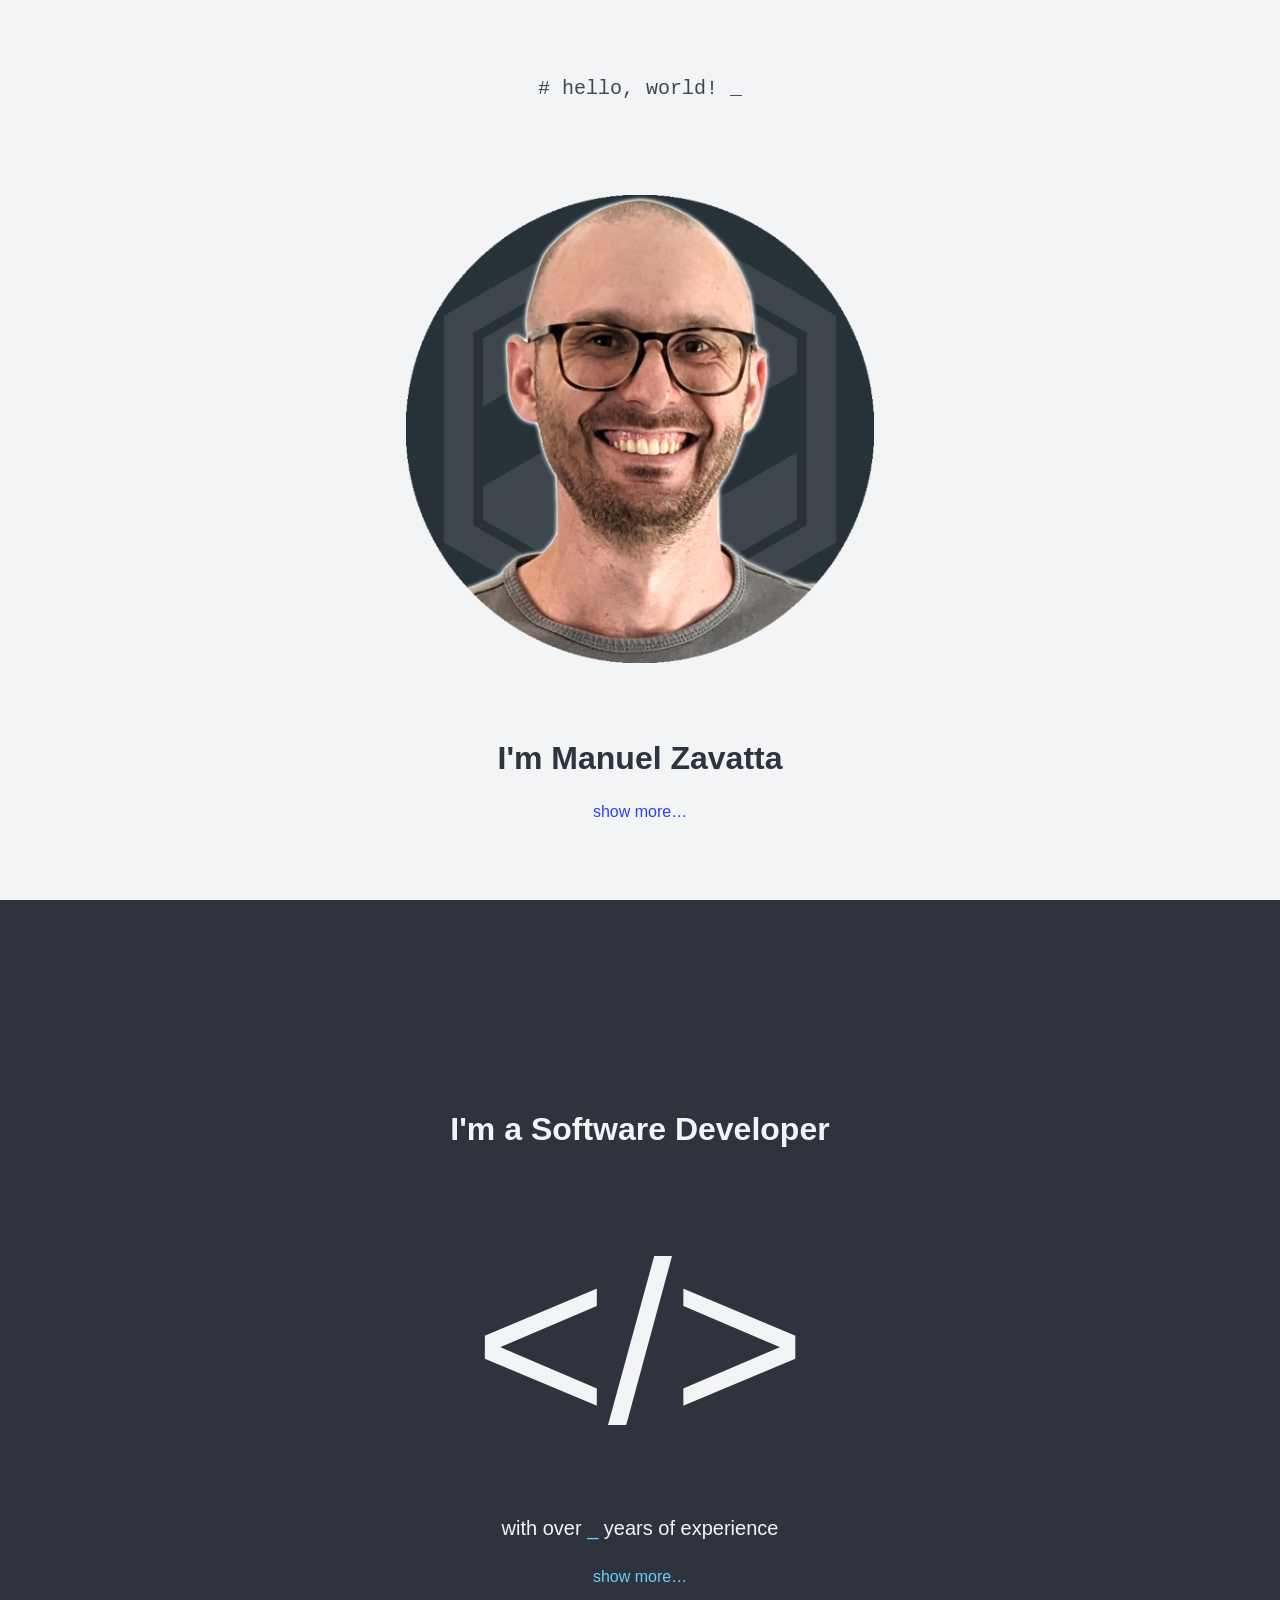
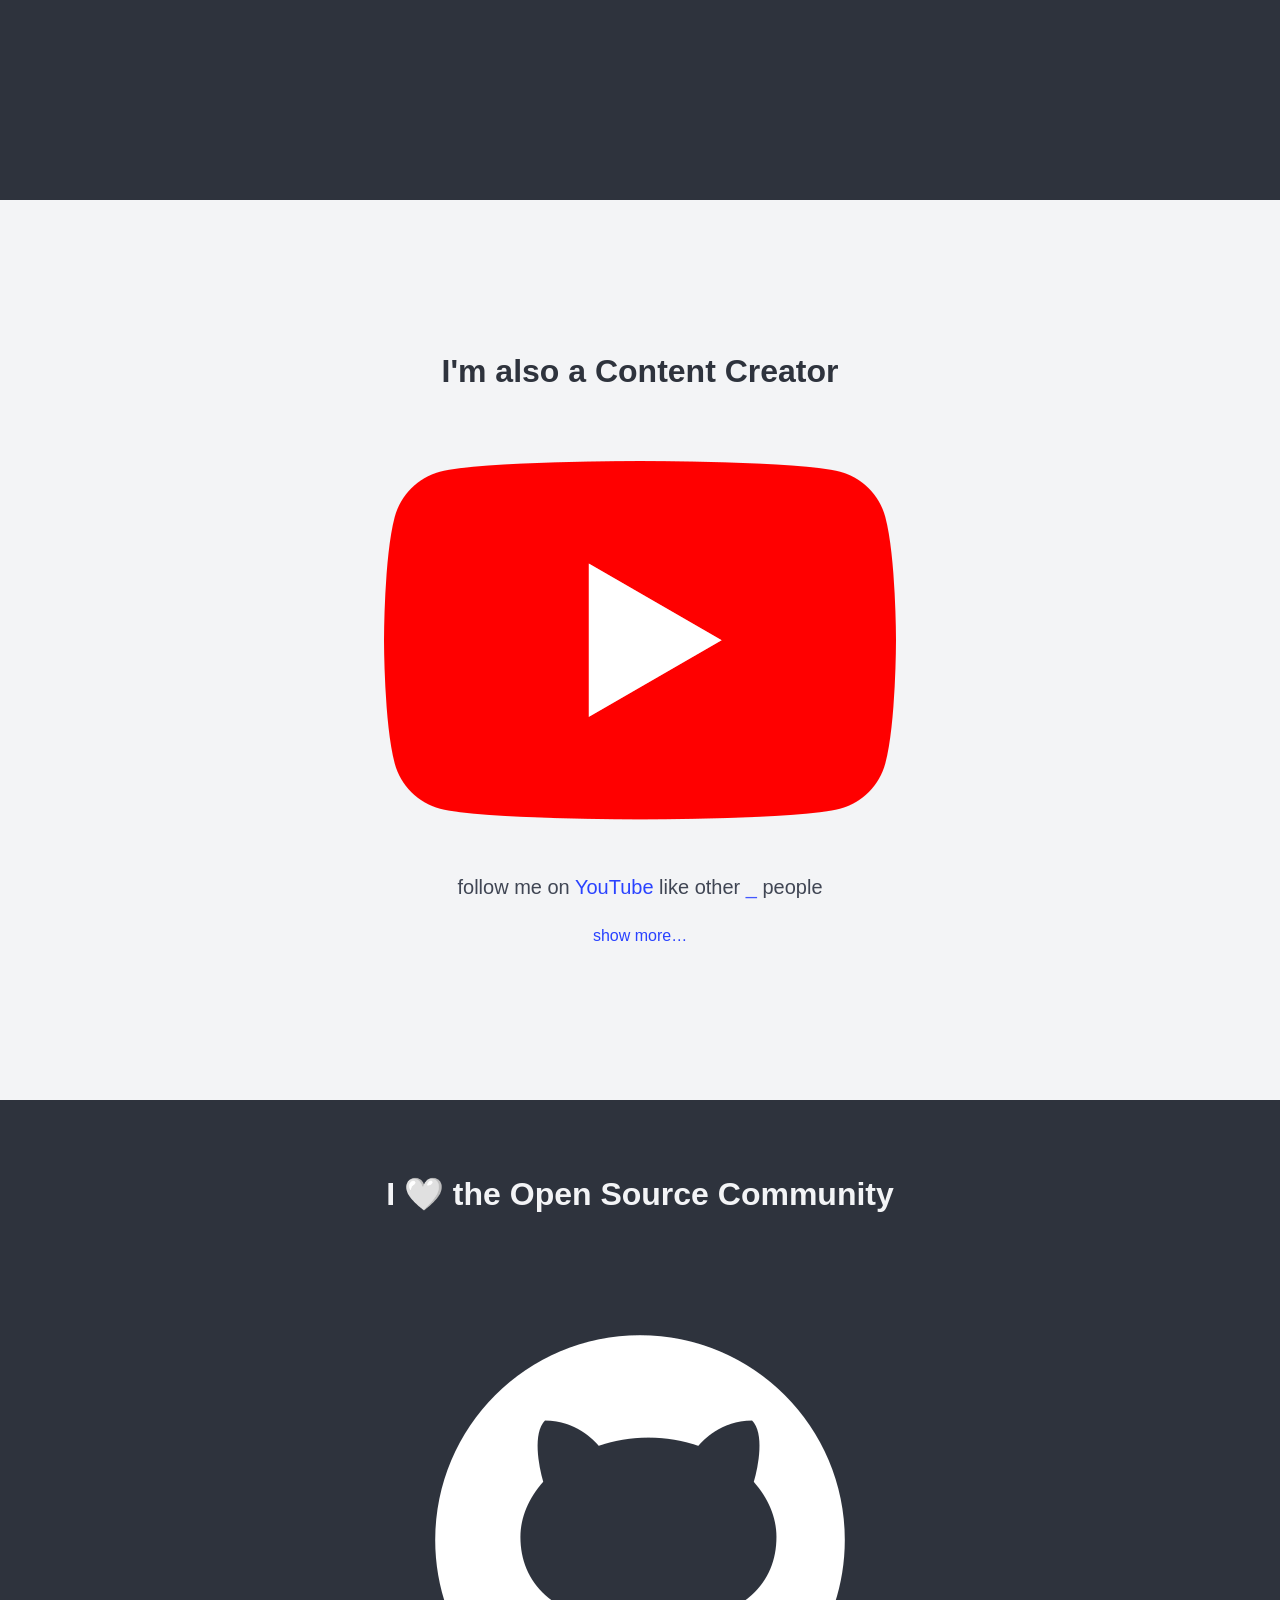
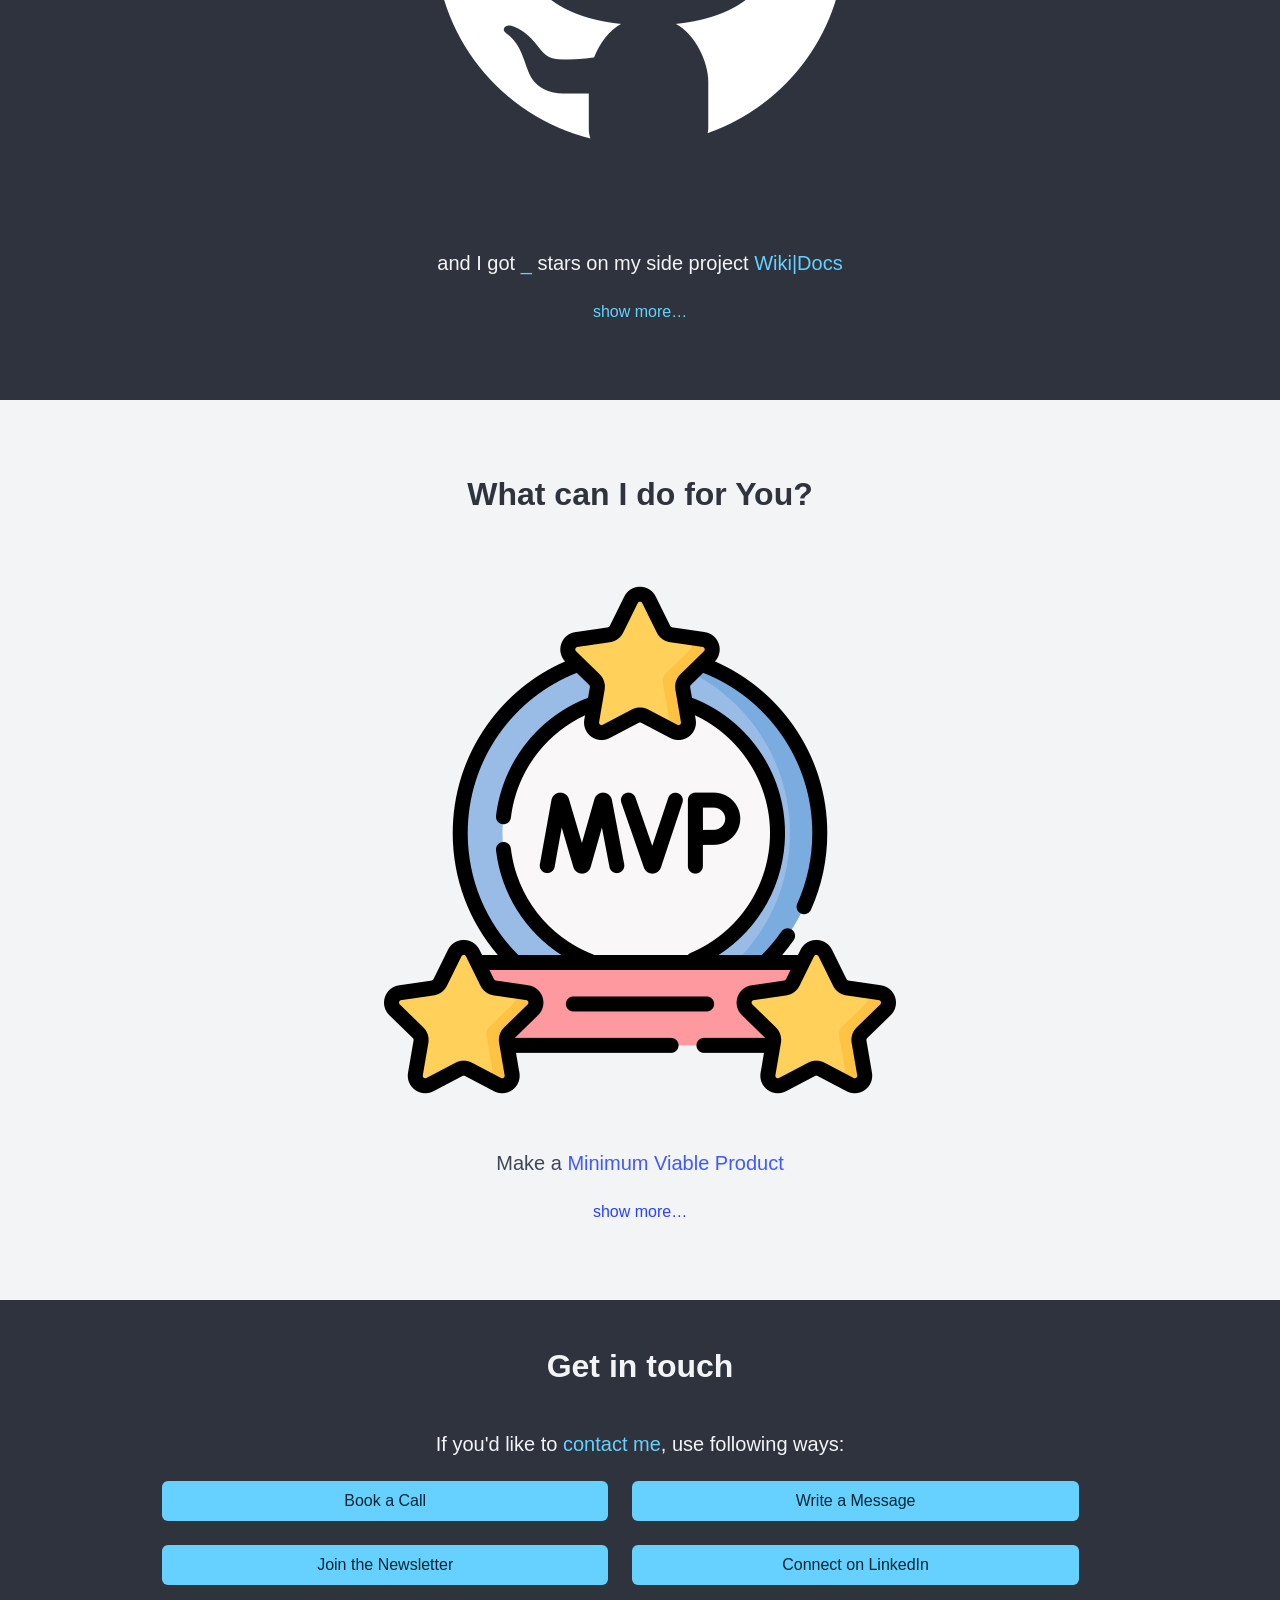
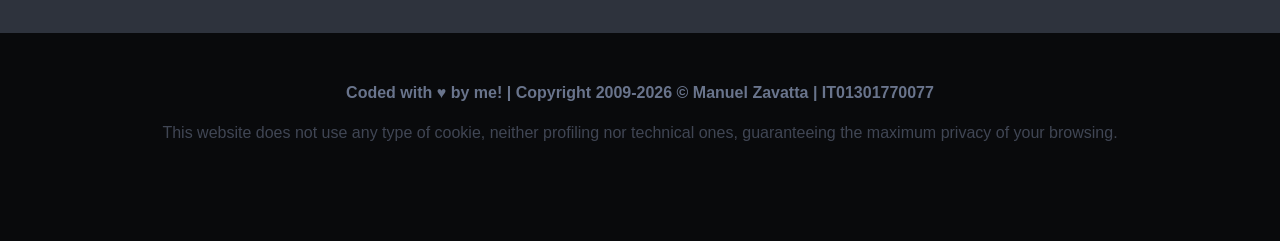
==== index.html @ b2e9d606 "add 2025 and fix some typos" ====
<!DOCTYPE html>
<!--
  Hi there! Welcome to my website :)
  It seems you are interested in the source code, did you know that the website is open-source?
  See: https://github.com/Zavy86/im.zavy.dev
  --
  Designed and Coded by: Manuel Zavatta
  Icon credits: Flaticon.com
  Animations: Animate.style
  CSS Framework: Bulma.io
-->
<html xmlns="http://www.w3.org/1999/html" lang="en">
<head>
  <title>Manuel Zavatta</title>
  <meta charset="utf-8"/>
  <meta name="viewport" content="width=device-width, initial-scale=1"/>
  <meta name="author" content="Manuel Zavatta"/>
  <meta name="keywords" content="profilo manuel zavatta, competenze manuel zavatta, esperienze manuel zavatta, progetti manuel zavatta, portfolio manuel zavatta, curriculum manuel zavatta, curriculum vitae manuel zavatta, manuel zavatta"/>
  <meta name="description" content="Manuel Zavatta"/>
  <meta property="og:type" content="website"/>
  <meta property="og:title" content="Manuel Zavatta - Official Website"/>
  <meta property="og:description" content="Hey, è un piacere vederti qui! Scopri chi sono, di cosa mi occupo e cosa posso fare per te..."/>
  <meta property="og:site_name" content="I'm Zavy, the developer"/>
  <meta property="og:url" content="https://im.zavy.dev/"/>
  <meta property="og:image" content="https://im.zavy.dev/images/favicon.png"/>
  <meta name="theme-color" content="#3298DC"/>
  <link rel="shortcut icon" href="images/favicon.ico">
  <link rel="icon" sizes="256x256" href="images/favicon.png">
  <link rel="stylesheet" type="text/css" href="helpers/animate-4.1.1/animate.min.css"/>
  <link rel="stylesheet" type="text/css" href="helpers/bulma-1.0.2/css/bulma.min.css" />
  <link rel="stylesheet" type="text/css" href="style.css"/>
</head>
<body>
<!-- welcome -->
<section class="hero is-fullheight has-background-light">
  <div class="hero-body">
    <div class="container has-text-centered">
      <p class="subtitle is-family-monospace"># hello, world! <span class="flashing">_</span></p>
      <figure class="image is-image-full-responsive is-inline-block animate__animated animate__delay-1s animate__flip">
        <img src="images/photo_manuel_zavatta.png" alt="photo manuel zavatta">
      </figure>
      <h1 class="title">I'm Manuel Zavatta</h1>
      <p><a class="show-more" data-target='welcome'>show more&hellip;</a></p>
    </div><!-- container -->
  </div><!-- hero-body -->
</section>
<!-- welcome, show more -->
<section id="welcome" class="hero has-background-white is-hidden">
  <div class="hero-body">
    <div class="container is-max-desktop">
      <p class="subtitle">Hey, è un piacere vederti qui!</p>
      <div class="content has-text-justified">
        <p>
          Sono un appassionato di informatica che ha trasformato anni di auto-formazione e consulenze
          in una carriera come sviluppatore di software.
        </p>
        <p>
          Qualche anno fa puntavo a diventare uno sviluppatore Full-Stack, ma mi sono presto reso conto che &egrave;
          impossibile essere un genio in tutto, tuttavia la curiosità di mettere gli occhi su ogni tecnologia mi rende
          capace di abbozzare un qualsiasi MVP anche da zero.
        </p>
        <p>
          Se dovessi scegliere un'area in cui ancora oggi mi entusiasmo, è sicuramente la creazione di backends che
          fanno il lavoro sporco dietro le quinte, amo progettare sistemi leggeri e potenti, distribuiti e sincronizzati,
          belli ed efficaci&hellip;
        </p>
        <p>
          Ho anche un canale YouTube in cui cerco di portare la mia esperienza agli altri parlando di sviluppo software,
          progettazione di sistemi, database, server, ottimizzazione e tecnologie in generale dal punto di vista di un
          developer.
        </p>
      </div><!-- content -->
    </div><!-- container -->
  </div><!-- hero-body -->
</section>
<!-- software developer -->
<section class="hero is-fullheight has-background-dark has-text-white-ter">
  <div class="hero-body">
    <div class="container has-text-centered">
      <h1 class="title has-text-white-ter">I'm a <strong>Software Developer</strong></h1>
      <p class="is-p-full-responsive">&lt;<span id="coding_years_big" class="animated_number"></span>/&gt;</p>
      <p class="subtitle has-text-white-ter">
        with over <span id="coding_years_small" class="has-text-info animated_number">_</span> years of experience
      </p>
      <p><a class="show-more has-text-info" data-target='software-developer'>show more&hellip;</a></p>
    </div><!-- container -->
  </div><!-- hero-body -->
</section>
<!-- software developer, show more -->
<section id="software-developer" class="hero has-background-white is-hidden">
  <div class="hero-body">
    <div class="container is-max-desktop">
      <div class="content has-text-justified">
        <p>
          Come ogni sviluppatore della mia generazione, ho mosso i miei primi passi su un Commodore, ovviamente di
          seconda se non terza mano. Erano quegli anni in cui dopo aver scritto una riga di Basic ci si sentiva degli
          dei scesi in terra in grado di piegare le macchine al proprio volere. Ovviamente la strada per diventare un
          programmatore è tutta in salita, la tecnologia ha avuto una crescita esponenziale, sono passato da Windows
          3.1, 95, 98, ho scoperto Linux, il fantastico XP e poi Mac, iOS, Android e chissà cos'altro ci riserverà il
          futuro. Ma il filo conduttore è stato sempre lo stesso, il voler sapere come funzionavano le cose e il
          volerle riprogrammare&hellip;
        </p>
        <p>
          Nell'aprile 2009 spinto dalla voglia di intraprendere una carriera nel campo dell'informatica ho iniziato a
          lavorare per conto mio come sviluppatore. Mi occupavo principalmente della realizzazione di siti internet,
          applicativi per l'automazione d'ufficio, consulenze informatiche, formazione e di assistenza tecnica hardware
          e software.
        </p>
        <p>
          Nel 2010 insieme ad altri due ragazzi abbiamo fondato Gruppo MIPS. Una società cooperativa di servizi di
          informatica e comunicazione. Mi occupavo della gestione della divisione informatica, nonché della parte
          amministrativa della cooperativa. Abbiamo gestito l'immagine di svariati professionisti, seguito campagne
          di comunicazione per piccole e medie imprese, realizzato siti web per scuole ed enti locali e abbiamo anche
          portato avanti alcuni progetti a livello regionale.
        </p>
        <p>
          Nel luglio del 2013 ho avuto l'opportunità di entrare a far parte del team informatico di un'azienda leader
          mondiale nella produzione di acciaio inossidabile. Grazie alla presenza internazionale dell'azienda e alle
          numerose filiali estere sparse in tutto il mondo, ho avuto modo di sviluppare molti progetti di digitalizzazione
          spinti anche dalle nuove normative e dagli investimenti in termini di efficientamento di un industria che ha
          alle sue spalle oltre cento anni di storia.
        </p>
        <p>
          Nel 2025 pur continuando a lavorare a tempo pieno nei sistemi informativi della multinazionale sopra citata ho
          deciso di riaprire la mia partita IVA personale. Questa volta la scelta è stata motivata principalmente dalla
          necessità di regolarizzare la mia posizione fiscale in relazione alle entrate derivanti dalla monetizzazione
          della mia attività online di Content Creator, permettendomi cos&igrave; di collaborare con i brands, tenere
          delle masterclass e fare qualche lavoro extra, compatibilmente con il tempo restante a mia disposizione&hellip;
        </p>
      </div><!-- content -->
    </div><!-- container -->
  </div><!-- hero-body -->
</section>
<!-- content creator -->
<section class="hero is-fullheight has-background-light">
  <div class="hero-body">
    <div class="container has-text-centered">
      <h1 class="title">I'm also a Content Creator</h1>
      <figure class="image is-image-full-responsive is-inline-block animate__animated animate__delay-1s animate__rubberBand">
        <img src="images/logo_youtube.png" alt="logo youtube">
      </figure>
      <p class="subtitle">
        follow me on <a href="https://www.youtube.com/@Zavy86?sub_confirmation=1">YouTube</a>
        like other <span id="youtube_subscribers" class="has-text-link animated_number">_</span> people
      </p>
      <p><a class="show-more" data-target='content-creator'>show more&hellip;</a></p>
    </div><!-- container -->
  </div><!-- hero-body -->
</section>
<!-- content creator, show more -->
<section id="content-creator" class="hero has-background-white is-hidden">
  <div class="hero-body">
    <div class="container is-max-desktop">
      <div class="content has-text-justified">
        <p>
          Nel marzo del 2022 ho deciso di aprire un
          <a target="_blank" href="https://www.youtube.com/channel/UCSuMyjQK6SatyhJfhXs2qVQ?sub_confirmation=1">canale YouTube</a>
          dedicato agli sviluppatori. In questo canale ho iniziato a condividere quella che è stata la mia storia,
          la mia passione e le mie esperienze in ambito tecnologico, con lo scopo di aiutare aspiranti sviluppatori
          a seguire un percorso efficace per intraprendere questa professione.
        </p>
      </div><!-- content -->
    </div><!-- container -->
  </div><!-- hero-body -->
</section>
<!-- open source -->
<section class="hero is-fullheight has-background-dark has-text-white-ter">
  <div class="hero-body">
    <div class="container has-text-centered">
      <h1 class="title has-text-white-ter">I 🤍 the Open Source Community</h1>
      <figure class="image is-image-full-responsive is-inline-block animate__animated animate__delay-1s animate__heartBeat">
        <img src="images/logo_github.png" alt="logo github">
      </figure>
      <p class="subtitle has-text-white-ter">
        and I got <span id="wikidocs_stars" class="has-text-info animated_number">_</span> stars
        on my side project <a href="https://github.com/Zavy86/WikiDocs" class="has-text-info" target="_blank">Wiki|Docs</a>
      </p>
      <p><a class="show-more has-text-info" data-target='open-source'>show more&hellip;</a></p>
    </div><!-- container -->
  </div><!-- hero-body -->
</section>
<!-- open source, show more -->
<section id="open-source" class="hero has-background-white is-hidden">
  <div class="hero-body">
    <div class="container is-max-desktop">
      <div class="content has-text-justified">
        <p>
          A gennaio 2019, spinto dalla necessità di una semplice Wiki che supportasse la sintassi Markdown, facile da
          installare e utilizzare, non trovando nulla che facesse al caso mio ho creato
          <a target="_blank" href="https://github.com/Zavy86/WikiDocs">Wiki|Docs</a>.
          L'ho resa fin da subito disponibile open source su GitHub e dopo qualche anno ha iniziato a crescere
          l'interesse e si sta sviluppando una community intorno a questo progetto. Grazie a questo interesse ho voluto
          rilanciare il progetto iniziando a riscriverne una nuova versione in maniera un po' più strutturata rispetto
          a come era partita e sto cercando di attirare nuovi collaboratori, se sei interessato fai un salto sul
          <a target="_blank" href="https://github.com/Zavy86/WikiDocs/blob/master/CONTRIBUTING.md">repository</a>!
        </p>
      </div><!-- content -->
    </div><!-- container -->
  </div><!-- hero-body -->
</section>
<!-- for you -->
<section class="hero is-fullheight has-background-light">
  <div class="hero-body">
    <div class="container has-text-centered">
      <h1 class="title">What can I do for You?</h1>
      <div class="carousel">
        <div class="carousel-item">
          <figure class="image is-image-full-responsive is-inline-block">
            <img src="images/icon_mvp.png" alt="mvp icon">
          </figure>
          <p class="subtitle">Make a <span class="has-text-link">Minimum Viable Product</span></p>
        </div>
        <div class="carousel-item">
          <figure class="image is-image-full-responsive is-inline-block">
            <img src="images/icon_consulting.png" alt="consultancy icon">
          </figure>
          <p class="subtitle">Project and Architectures <span class="has-text-link">consultancy</span></p>
        </div>
        <div class="carousel-item">
          <figure class="image is-image-full-responsive is-inline-block">
            <img src="images/icon_training.png" alt="training icon">
          </figure>
          <p class="subtitle">Courses, Trainings or <span class="has-text-link">Mentorship</span></p>
        </div>
        <div class="carousel-item">
          <figure class="image is-image-full-responsive is-inline-block">
            <img src="images/icon_sponsor.png" alt="sponsor icon">
          </figure>
          <p class="subtitle"><span class="has-text-link">Sponsor</span> your Brand or Product</p>
        </div>
      </div>
      <br/>
      <p><a class="show-more" data-target='for-you'>show more&hellip;</a></p>
    </div><!-- container -->
  </div><!-- hero-body -->
</section>
<!-- for you, show more -->
<section id="for-you" class="hero has-background-white is-hidden">
  <div class="hero-body">
    <div class="container is-max-desktop">
      <div class="content has-text-justified">
        <p class="subtitle">Make a Minimum Viable Product</p>
        <p>
          Un Minimum Viable Product è la versione più semplice e funzionale di un prodotto o servizio. Immagina un
          prototipo che ti consenta di testare un'idea sul mercato il più rapidamente possibile. Costruire un MVP
          significa concentrarsi sulle funzionalità essenziali che risolvono un problema specifico per i tuoi utenti,
          senza appesantire lo sviluppo con funzionalità non necessarie. Questo approccio ti consente di raccogliere
          feedback preziosi, convalidare la tua idea e iterare il prodotto in base alle esigenze del tuo pubblico.
        </p>
        <p class="subtitle">Project and Architectures consultancy</p>
        <p>
          Progettare architetture software robuste e scalabili, adattate alle tue specifiche esigenze aziendali, è
          essenziale. Lavorando a stretto contatto con te, analizzerò i tuoi requisiti, valuterò le tecnologie più
          adatte e definirò un'architettura software che massimizzi l'efficienza, la sicurezza e la manutenibilità del
          tuo prodotto. Grazie alla mia esperienza, ti guiderò nella scelta delle migliori soluzioni tecnologiche e ti
          aiuterò a prendere decisioni strategiche per il successo a lungo termine del tuo progetto.
        </p>
        <p class="subtitle">Courses, Trainings or Mentorship</p>
        <p>
          Credo fermamente nello sviluppo continuo delle competenze. Offro corsi di formazione personalizzati per
          aiutarti a raggiungere i tuoi obiettivi professionali. Attraverso lezioni teoriche e pratiche, ti guiderò
          nell'acquisizione di nuove competenze e ti fornirò gli strumenti necessari per affrontare le sfide del tuo
          settore. Investire su te stesso è la chiave del successo, grazie al mio mentoring lavoreremo insieme per
          definire i tuoi obiettivi e creare un percorso di apprendimento su misura per te.
        </p>
        <p class="subtitle">Sponsor your Brand or Product</p>
        <p>
          Cerchi un partner per far crescere la tua presenza social o vuoi usare i miei canali per promuovere il tuo
          prodotto o servizio? Lavoriamo insieme per creare contenuti autentici e coinvolgenti che risuonino con il tuo
          e il mio pubblico. Insieme troveremo le migliori soluzioni per raggiungere i tuoi obiettivi e far parlare di
          te. <em>Collaboro solo con brand che ritengo in linea con il mio target.</em>
        </p>
      </div><!-- content -->
    </div><!-- container -->
  </div><!-- hero-body -->
</section>
<!-- contacts -->
<section class="hero has-background-dark has-text-white-ter">
  <div class="hero-body">
    <div class="container has-text-centered">
      <h1 class="title has-text-white-ter">Get in touch</h1>
      <br/>
      <p class="subtitle has-text-white-ter">If you'd like to <span class="has-text-info">contact me</span>, use following ways:</p>
      <div class="columns">
        <div class="column is-two-fifths is-offset-1">
          <p><a class="button is-fullwidth is-info" target="_blank" href="https://calendar.google.com/calendar/appointments/schedules/AcZssZ3bJsVoGHNQW4TTHcfiG7JSolzrw1Y92cLUTbb-FmCycFtd_FBtm-0t1HPUPM3qT9Atbph6ENiA">Book a Call</a></p>
        </div><!-- column -->
        <div class="column is-two-fifths">
          <p><a class="button is-fullwidth is-info" target="_blank" href="mailto:write@zavy.dev">Write a Message</a></p>
        </div><!-- column -->
      </div><!-- columns -->
      <div class="columns">
        <div class="column is-two-fifths is-offset-1">
          <p><a class="button is-fullwidth is-info" target="_blank" href="https://zavy86.substack.com/">Join the Newsletter</a></p>
        </div><!-- column -->
        <div class="column is-two-fifths">
          <p><a class="button is-fullwidth is-info" target="_blank" href="https://www.linkedin.com/in/manuel-zavatta/">Connect on LinkedIn</a></p>
        </div><!-- column -->
      </div><!-- columns -->
    </div><!-- container -->
  </div><!-- hero-body -->
</section>
<!-- footer -->
<footer class="footer has-background-black">
  <div class="content has-text-centered">
    <p>
      <strong class="has-text-grey">
        Coded with &hearts; by me!
        <span class="is-hidden-touch">|</span>
        <span class="is-hidden-desktop"><br></span>
        Copyright 2009-<span id="current_year"></span> &copy; Manuel Zavatta
        <span class="is-hidden-touch">|</span>
        <span class="is-hidden-desktop"><br></span>
        IT01301770077
      </strong>
    <p>
      This website does not use any type of cookie, neither profiling nor technical ones, guaranteeing the maximum
      privacy of your browsing.
    </p>
  </div>
</footer>
<!-- scripts -->
<script>
  document.addEventListener('DOMContentLoaded', () => {
    // set values
    document.getElementById('current_year').innerText = ( new Date().getFullYear() ).toString();
    document.getElementById('coding_years_big').dataset.target = ( new Date().getFullYear() - 2009 ).toString();
    document.getElementById('coding_years_small').dataset.target = ( new Date().getFullYear() - 2009 ).toString();
    document.getElementById('youtube_subscribers').dataset.target = ( 2699 ).toString();
    document.getElementById('wikidocs_stars').dataset.target = ( 349 ).toString();
    // retrieve stats
    fetch('https://automations.zavy.im/webhook/3d40e896-71ba-498e-88fd-81d945874132')
      .then(response => response.json())
      .then(data => {
        document.getElementById('youtube_subscribers').dataset.target = ( data.youtube_subscribers ).toString();
        document.getElementById('wikidocs_stars').dataset.target = ( data.wikidocs_stars ).toString();
      })
      .catch(error => { console.error('Error retrieving stats from n8n', error); });
    // carousel
    let currentIndex = 0;
    const items = document.querySelectorAll('.carousel-item');
    function showItem(index) {
      items.forEach((item, i) => {
        item.classList.toggle('active', i === index);
      });
    }
    function nextItem() {
      currentIndex = (currentIndex + 1) % items.length;
      showItem(currentIndex);
    }
    showItem(currentIndex);
    setInterval(nextItem, 2700);
    // animated numbers
    const observer = new IntersectionObserver(entries => {
      entries.forEach(entry => {
        if(entry.isIntersecting) {
          incrementNumber(entry.target);
          observer.unobserve(entry.target);
        }
      });
    },{ threshold: 0.27 });
    document.querySelectorAll('.animated_number').forEach(tag => observer.observe(tag));
    function incrementNumber(element) {
      const targetNumber = parseInt(element.getAttribute('data-target'), 10);
      let currentNumber = Math.max((targetNumber - 270),0);
      let incrementTime = 270;
      function updateNumber() {
        if (currentNumber < targetNumber) {
          currentNumber++;
          element.textContent = currentNumber.toLocaleString('it-IT');
          incrementTime = incrementTime / 2;
          if(incrementTime < 1){incrementTime = 1;}
          setTimeout(updateNumber, incrementTime);
        }
      }
      setTimeout(updateNumber,1000);
    }
  });
  // show more
  document.querySelectorAll('.show-more').forEach(link => {
    link.addEventListener('click', function() {
      const targetElement = document.getElementById(this.dataset.target);
      targetElement.classList.remove('is-hidden');
      targetElement.scrollIntoView({ behavior: 'smooth' });
      this.remove();
    });
  });
</script>
</body>
</html>
---- style.css ----
/**
 * Custom CSS
 */
body { background-color: #f5f5f5; }
.is-default { background-color: #ffffff; }
.is-p-full-responsive { font-size: 18vw; margin: auto; }
.is-image-full-responsive { max-width: 512px; margin: 48px auto 48px auto; }
.hidden-link { text-decoration: none !important; }
.carousel-item { display: none; }
.carousel-item.active { display: block; }
.flashing { animation: flashing 2s infinite; }
@keyframes flashing {
  0% { opacity: 1; }
  36% { opacity: 0; }
  100% { opacity: 1; }
}
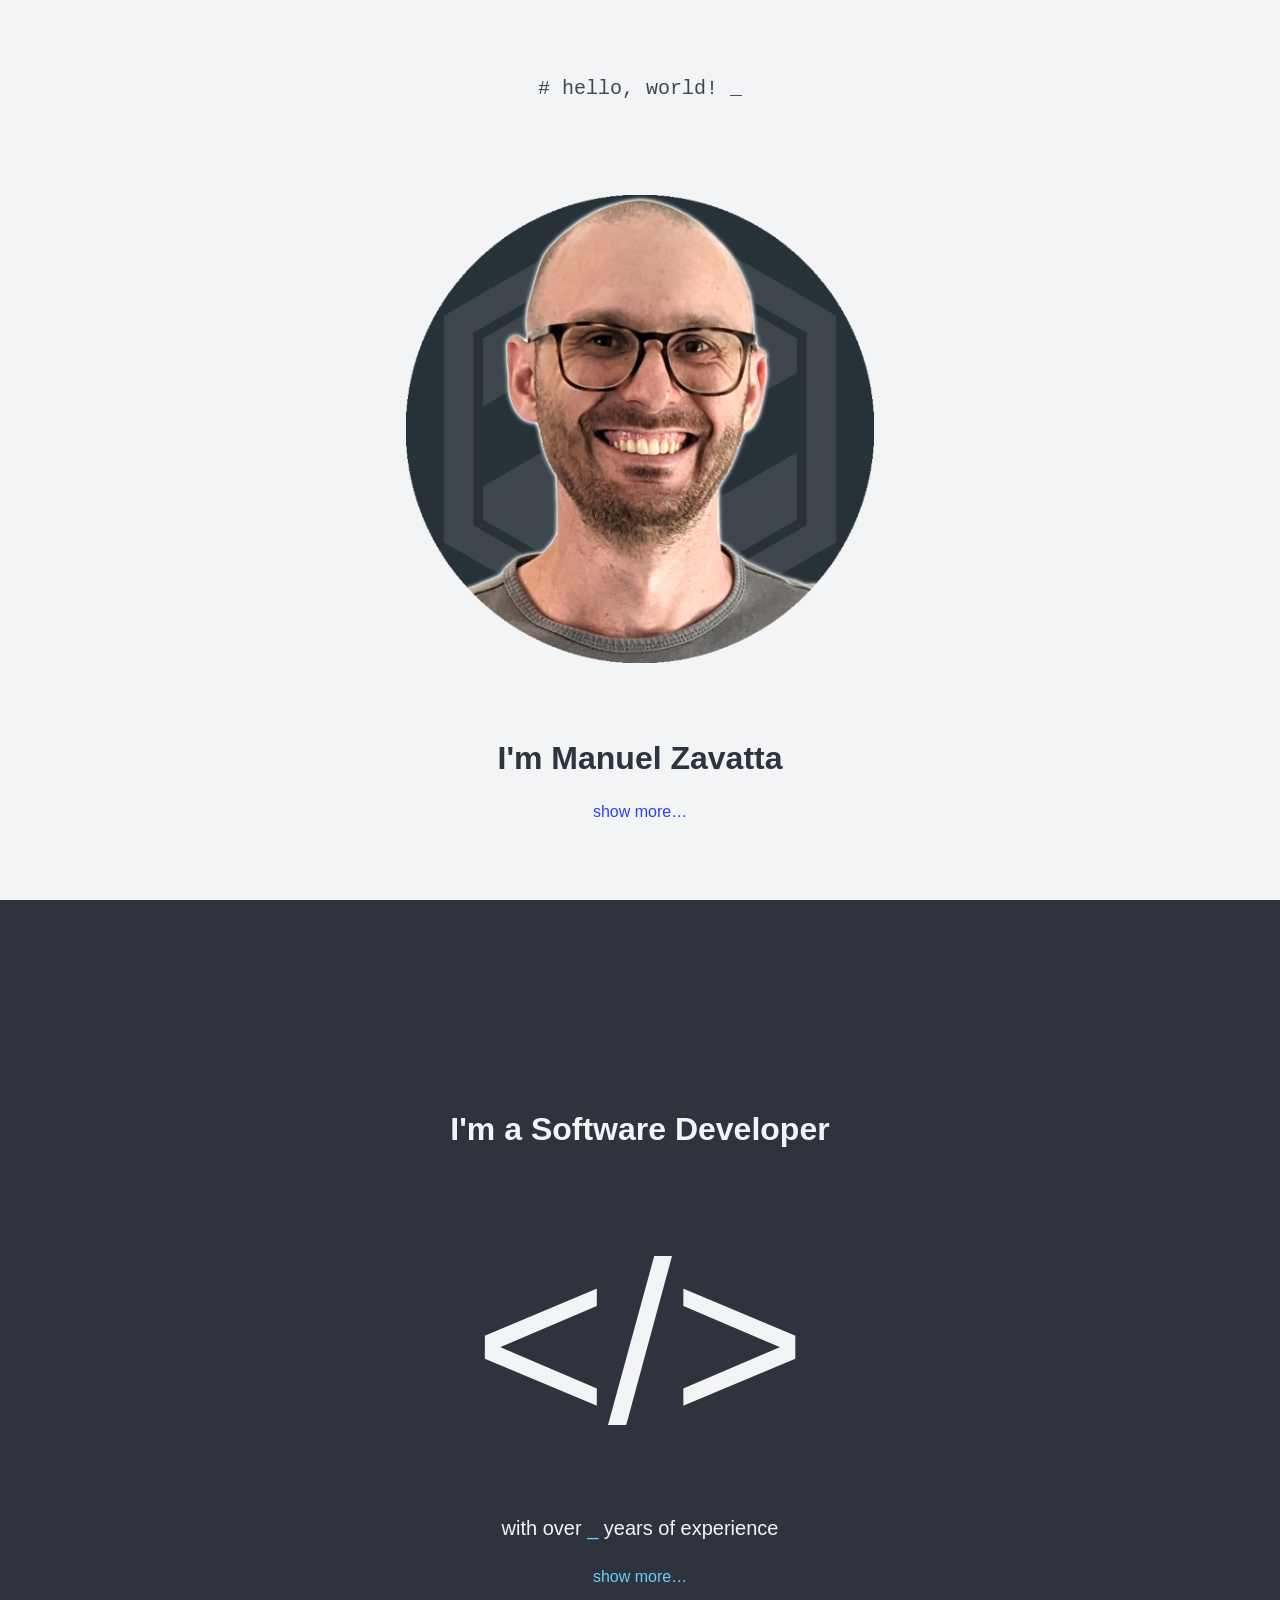
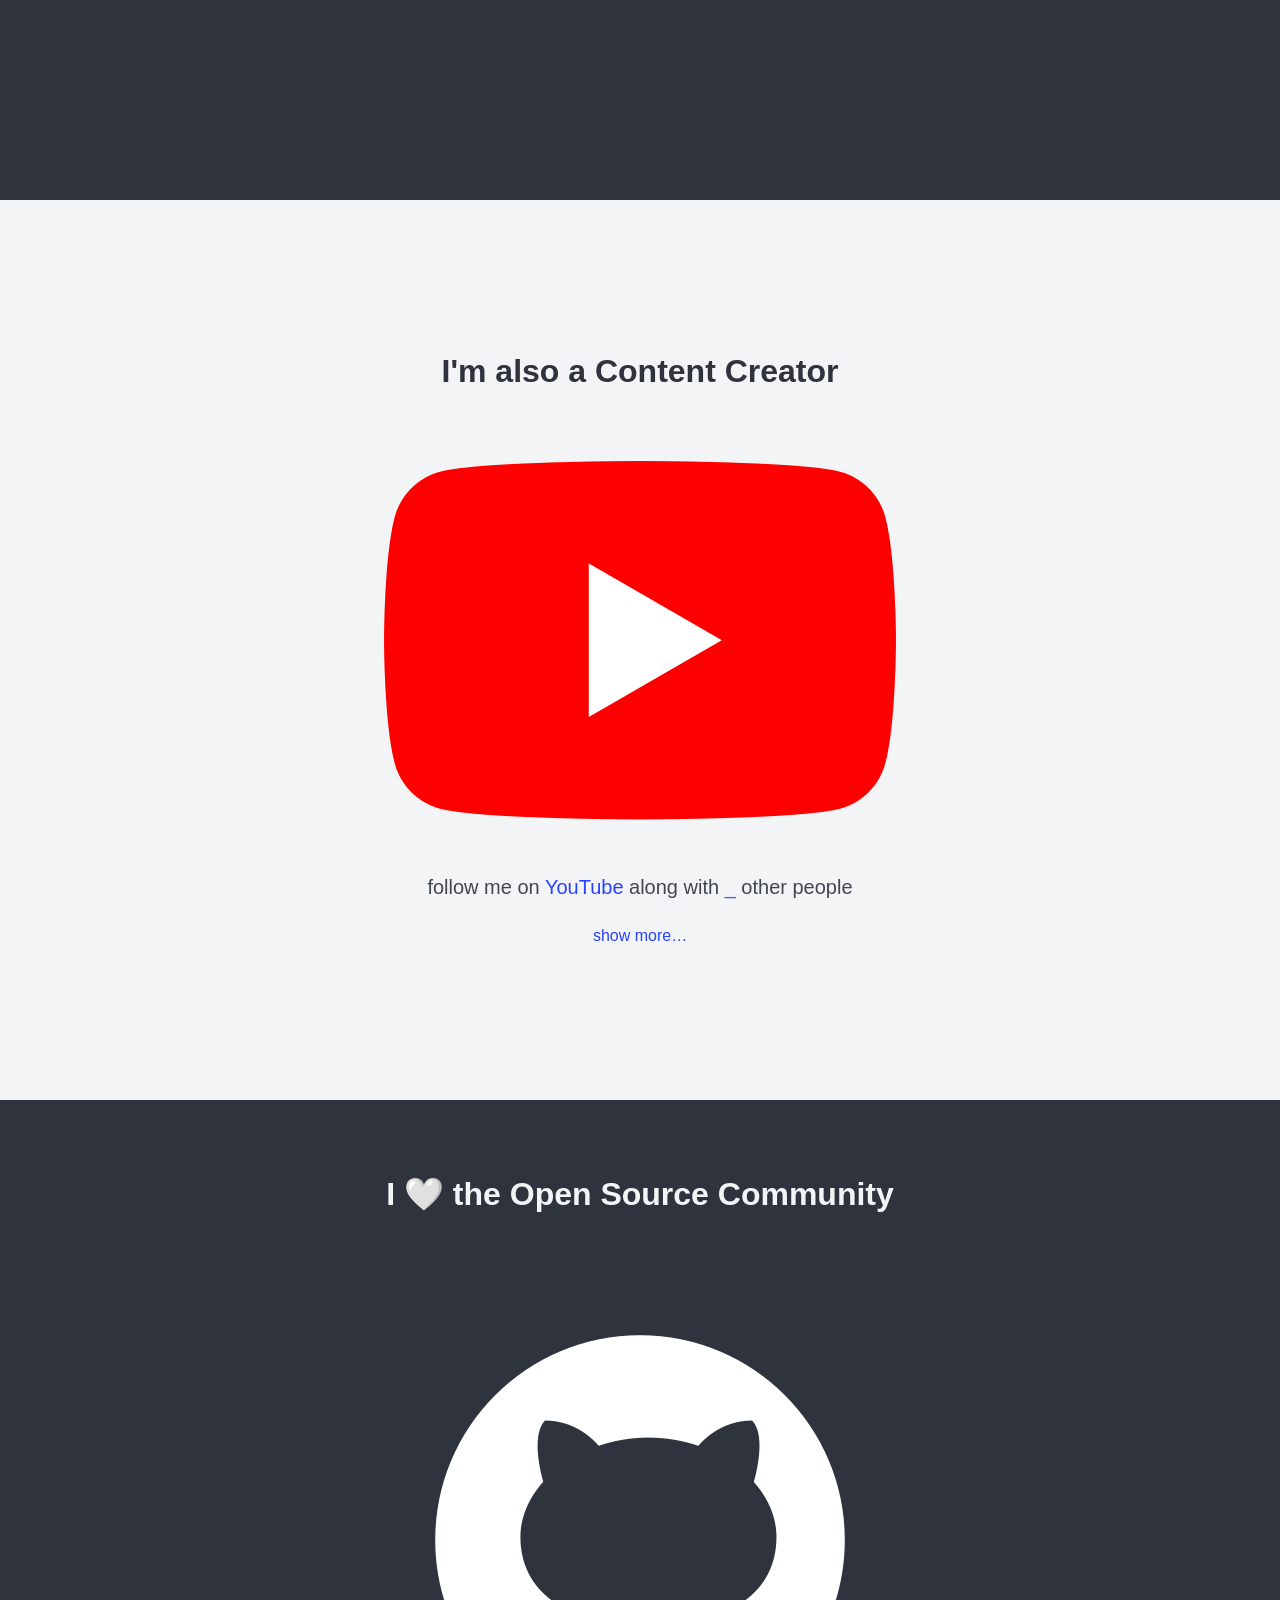
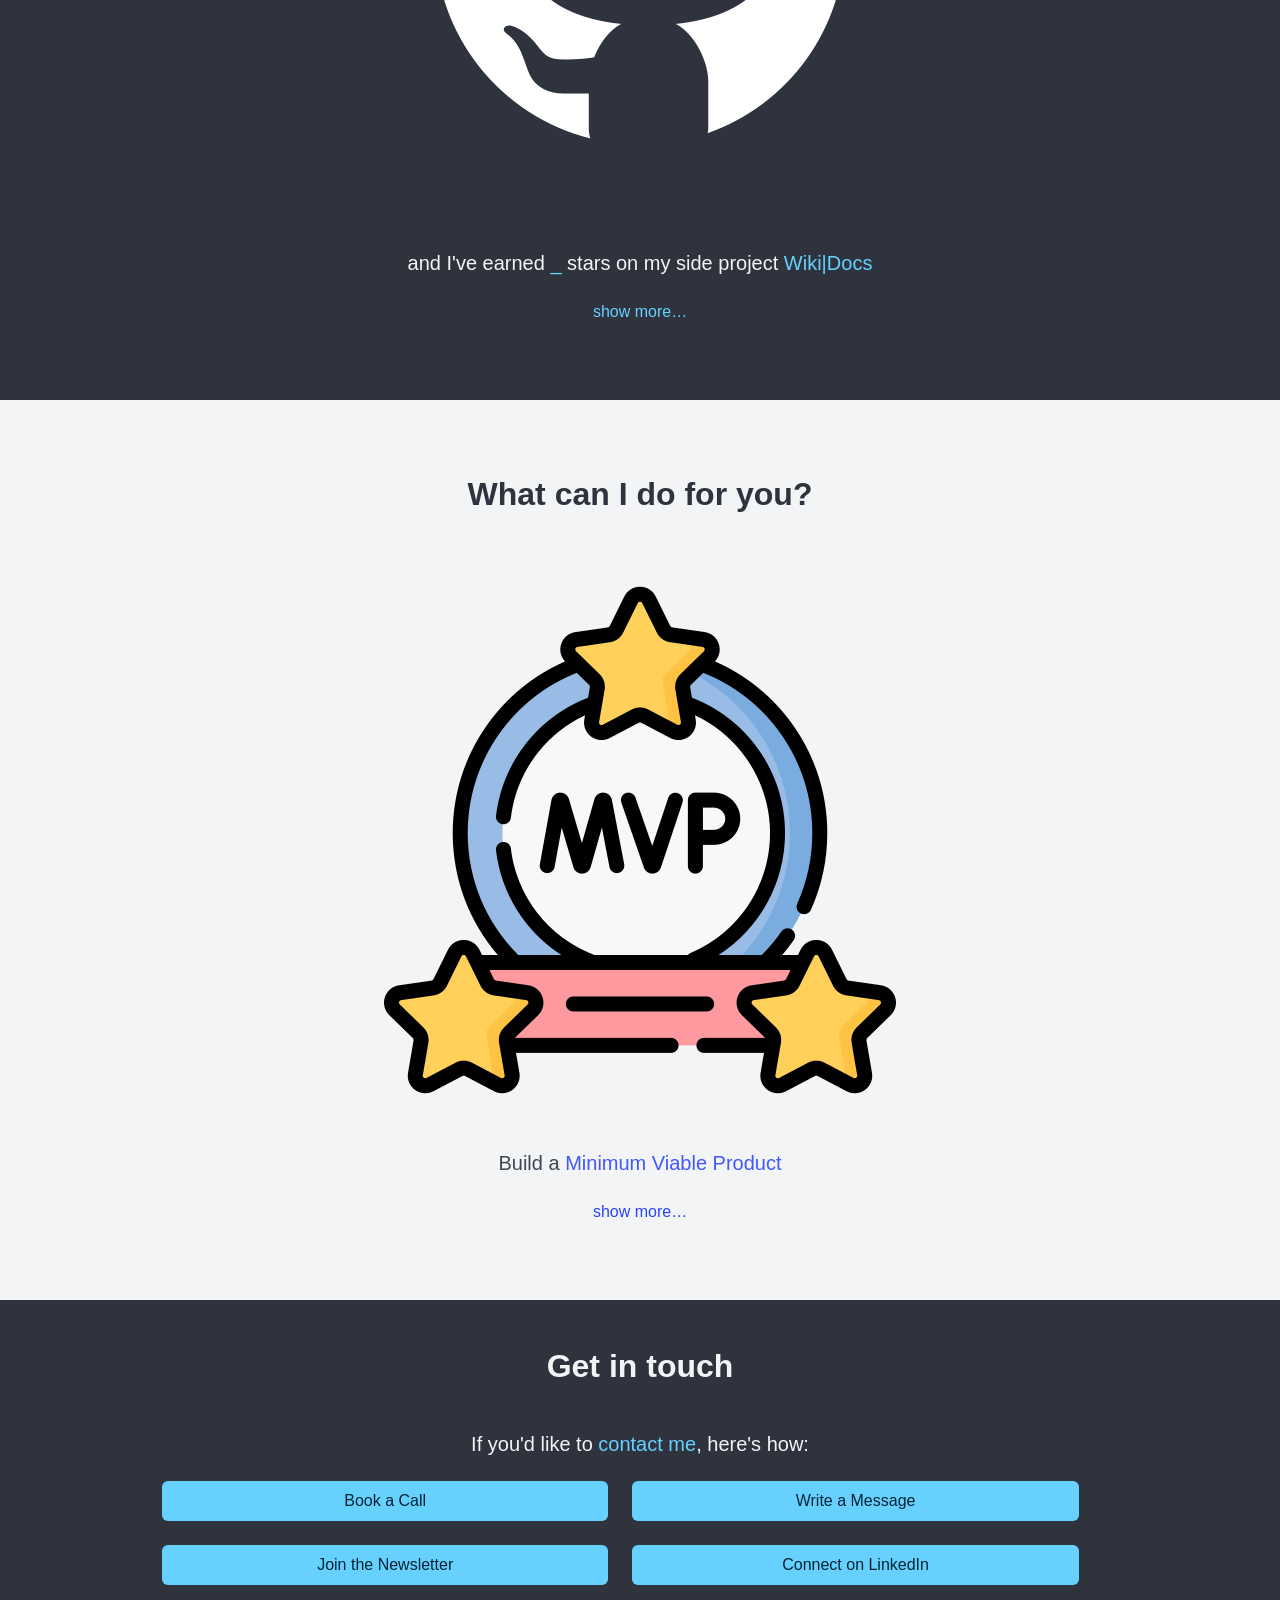
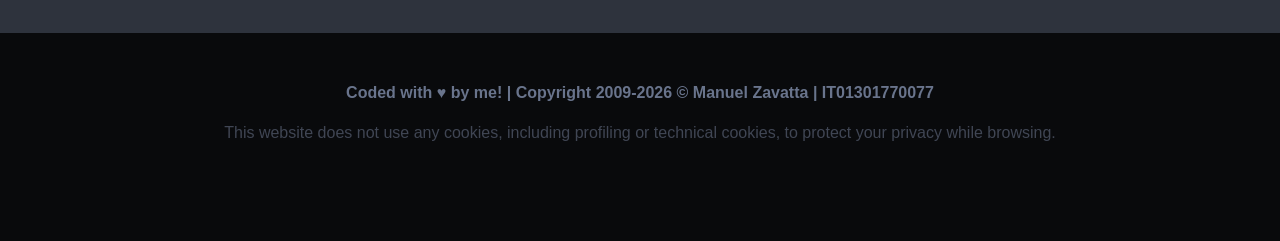
==== commit 4a62f6bc: "translated in english" ====
--- a/index.html
+++ b/index.html
@@ -15,15 +15,15 @@
   <meta charset="utf-8"/>
   <meta name="viewport" content="width=device-width, initial-scale=1"/>
   <meta name="author" content="Manuel Zavatta"/>
-  <meta name="keywords" content="profilo manuel zavatta, competenze manuel zavatta, esperienze manuel zavatta, progetti manuel zavatta, portfolio manuel zavatta, curriculum manuel zavatta, curriculum vitae manuel zavatta, manuel zavatta"/>
-  <meta name="description" content="Manuel Zavatta"/>
+  <meta name="keywords" content="manuel zavatta profile, manuel zavatta skills, manuel zavatta experience, manuel zavatta projects, manuel zavatta portfolio, manuel zavatta resume, manuel zavatta cv, manuel zavatta, zavy86, zavy"/>
+  <meta name="description" content="Hey, it's great to see you here! Find out who I am, what I do, and how I can help you..."/>
   <meta property="og:type" content="website"/>
-  <meta property="og:title" content="Manuel Zavatta - Official Website"/>
-  <meta property="og:description" content="Hey, è un piacere vederti qui! Scopri chi sono, di cosa mi occupo e cosa posso fare per te..."/>
-  <meta property="og:site_name" content="I'm Zavy, the developer"/>
   <meta property="og:url" content="https://im.zavy.dev/"/>
-  <meta property="og:image" content="https://im.zavy.dev/images/favicon.png"/>
-  <meta name="theme-color" content="#3298DC"/>
+  <meta property="og:site_name" content="https://zavy.dev"/>
+  <meta property="og:image" content="https://im.zavy.dev/images/open-graph.jpg"/>
+  <meta property="og:title" content="Manuel Zavatta"/>
+  <meta property="og:description" content="Hey, it's great to see you here! Find out who I am, what I do, and how I can help you..."/>
+  <meta name="theme-color" content="#3d464d"/>
   <link rel="shortcut icon" href="images/favicon.ico">
   <link rel="icon" sizes="256x256" href="images/favicon.png">
   <link rel="stylesheet" type="text/css" href="helpers/animate-4.1.1/animate.min.css"/>
@@ -37,7 +37,7 @@
     <div class="container has-text-centered">
       <p class="subtitle is-family-monospace"># hello, world! <span class="flashing">_</span></p>
       <figure class="image is-image-full-responsive is-inline-block animate__animated animate__delay-1s animate__flip">
-        <img src="images/photo_manuel_zavatta.png" alt="photo manuel zavatta">
+        <img src="images/photo_manuel_zavatta.png" alt="Photo of Manuel Zavatta">
       </figure>
       <h1 class="title">I'm Manuel Zavatta</h1>
       <p><a class="show-more" data-target='welcome'>show more&hellip;</a></p>
@@ -48,26 +48,26 @@
 <section id="welcome" class="hero has-background-white is-hidden">
   <div class="hero-body">
     <div class="container is-max-desktop">
-      <p class="subtitle">Hey, è un piacere vederti qui!</p>
-      <div class="content has-text-justified">
-        <p>
-          Sono un appassionato di informatica che ha trasformato anni di auto-formazione e consulenze
-          in una carriera come sviluppatore di software.
-        </p>
-        <p>
-          Qualche anno fa puntavo a diventare uno sviluppatore Full-Stack, ma mi sono presto reso conto che &egrave;
-          impossibile essere un genio in tutto, tuttavia la curiosità di mettere gli occhi su ogni tecnologia mi rende
-          capace di abbozzare un qualsiasi MVP anche da zero.
-        </p>
-        <p>
-          Se dovessi scegliere un'area in cui ancora oggi mi entusiasmo, è sicuramente la creazione di backends che
-          fanno il lavoro sporco dietro le quinte, amo progettare sistemi leggeri e potenti, distribuiti e sincronizzati,
-          belli ed efficaci&hellip;
-        </p>
-        <p>
-          Ho anche un canale YouTube in cui cerco di portare la mia esperienza agli altri parlando di sviluppo software,
-          progettazione di sistemi, database, server, ottimizzazione e tecnologie in generale dal punto di vista di un
-          developer.
+      <p class="subtitle">Hey, it's great to see you here!</p>
+      <div class="content has-text-justified">
+        <p>
+          I'm a tech enthusiast who turned years of independent learning and consulting
+          into a career in software development.
+        </p>
+        <p>
+          A few years ago, I set out to become a full-stack developer, but I soon realized that it's impossible to
+          excel at everything. Still, my curiosity about every kind of technology gives me the ability to put
+          together an MVP from scratch.
+        </p>
+        <p>
+          If I had to pick one area that still excites me today, it would definitely be building backends that
+          do the heavy lifting behind the scenes. I love designing lightweight, powerful systems that are distributed,
+          synchronized, elegant, and effective&hellip;
+        </p>
+        <p>
+          I also have a YouTube channel where I share my experience with others, covering software development,
+          system design, databases, servers, optimization, and technology in general from a developer's
+          perspective.
         </p>
       </div><!-- content -->
     </div><!-- container -->
@@ -92,40 +92,35 @@
     <div class="container is-max-desktop">
       <div class="content has-text-justified">
         <p>
-          Come ogni sviluppatore della mia generazione, ho mosso i miei primi passi su un Commodore, ovviamente di
-          seconda se non terza mano. Erano quegli anni in cui dopo aver scritto una riga di Basic ci si sentiva degli
-          dei scesi in terra in grado di piegare le macchine al proprio volere. Ovviamente la strada per diventare un
-          programmatore è tutta in salita, la tecnologia ha avuto una crescita esponenziale, sono passato da Windows
-          3.1, 95, 98, ho scoperto Linux, il fantastico XP e poi Mac, iOS, Android e chissà cos'altro ci riserverà il
-          futuro. Ma il filo conduttore è stato sempre lo stesso, il voler sapere come funzionavano le cose e il
-          volerle riprogrammare&hellip;
-        </p>
-        <p>
-          Nell'aprile 2009 spinto dalla voglia di intraprendere una carriera nel campo dell'informatica ho iniziato a
-          lavorare per conto mio come sviluppatore. Mi occupavo principalmente della realizzazione di siti internet,
-          applicativi per l'automazione d'ufficio, consulenze informatiche, formazione e di assistenza tecnica hardware
-          e software.
-        </p>
-        <p>
-          Nel 2010 insieme ad altri due ragazzi abbiamo fondato Gruppo MIPS. Una società cooperativa di servizi di
-          informatica e comunicazione. Mi occupavo della gestione della divisione informatica, nonché della parte
-          amministrativa della cooperativa. Abbiamo gestito l'immagine di svariati professionisti, seguito campagne
-          di comunicazione per piccole e medie imprese, realizzato siti web per scuole ed enti locali e abbiamo anche
-          portato avanti alcuni progetti a livello regionale.
-        </p>
-        <p>
-          Nel luglio del 2013 ho avuto l'opportunità di entrare a far parte del team informatico di un'azienda leader
-          mondiale nella produzione di acciaio inossidabile. Grazie alla presenza internazionale dell'azienda e alle
-          numerose filiali estere sparse in tutto il mondo, ho avuto modo di sviluppare molti progetti di digitalizzazione
-          spinti anche dalle nuove normative e dagli investimenti in termini di efficientamento di un industria che ha
-          alle sue spalle oltre cento anni di storia.
-        </p>
-        <p>
-          Nel 2025 pur continuando a lavorare a tempo pieno nei sistemi informativi della multinazionale sopra citata ho
-          deciso di riaprire la mia partita IVA personale. Questa volta la scelta è stata motivata principalmente dalla
-          necessità di regolarizzare la mia posizione fiscale in relazione alle entrate derivanti dalla monetizzazione
-          della mia attività online di Content Creator, permettendomi cos&igrave; di collaborare con i brands, tenere
-          delle masterclass e fare qualche lavoro extra, compatibilmente con il tempo restante a mia disposizione&hellip;
+          Like other developers of my generation, I took my first steps on a Commodore, naturally a secondhand
+          or even thirdhand one. Those were the days when writing a single line of BASIC made you feel like a god,
+          able to bend machines to your will. Of course, becoming a programmer is an uphill journey. Technology
+          has evolved exponentially: I went through Windows 3.1, 95, and 98, discovered Linux and the wonderful XP,
+          then moved on to Mac, iOS, Android, and who knows what else the future will bring. But one thing has
+          always remained the same: wanting to understand how things work and how to reprogram them&hellip;
+        </p>
+        <p>
+          In April 2009, driven by the desire to build a career in IT, I started working as a freelance developer.
+          My work mainly involved building websites and office automation applications, providing IT consulting
+          and training, and offering technical support for hardware and software.
+        </p>
+        <p>
+          In 2010, I co-founded <em>Gruppo MIPS</em> with two other people, a cooperative providing IT and
+          communications services. I managed its IT division as well as its administration. We handled branding
+          for various professionals, ran communications campaigns for small and medium-sized businesses, built
+          websites for schools and local authorities, and worked on several regional projects.
+        </p>
+        <p>
+          In July 2013, I had the opportunity to join the IT team at one of the world's leading stainless steel
+          manufacturers. The company's international presence and numerous subsidiaries around the world gave me
+          the chance to develop many digitalization projects, also driven by new regulations and investments
+          in improving efficiency in an industry with over a century of history.
+        </p>
+        <p>
+          In 2025, while continuing to work full-time in IT at the multinational company mentioned above, I decided
+          to reactivate my VAT registration. This time, the main reason was to handle the tax obligations associated
+          with monetizing my online work as a content creator. This allows me to collaborate with brands,
+          run masterclasses, and take on occasional freelance projects as time permits&hellip;
         </p>
       </div><!-- content -->
     </div><!-- container -->
@@ -137,11 +132,11 @@
     <div class="container has-text-centered">
       <h1 class="title">I'm also a Content Creator</h1>
       <figure class="image is-image-full-responsive is-inline-block animate__animated animate__delay-1s animate__rubberBand">
-        <img src="images/logo_youtube.png" alt="logo youtube">
+        <img src="images/logo_youtube.png" alt="YouTube logo">
       </figure>
       <p class="subtitle">
         follow me on <a href="https://www.youtube.com/@Zavy86?sub_confirmation=1">YouTube</a>
-        like other <span id="youtube_subscribers" class="has-text-link animated_number">_</span> people
+        along with <span id="youtube_subscribers" class="has-text-link animated_number">_</span> other people
       </p>
       <p><a class="show-more" data-target='content-creator'>show more&hellip;</a></p>
     </div><!-- container -->
@@ -153,11 +148,10 @@
     <div class="container is-max-desktop">
       <div class="content has-text-justified">
         <p>
-          Nel marzo del 2022 ho deciso di aprire un
-          <a target="_blank" href="https://www.youtube.com/channel/UCSuMyjQK6SatyhJfhXs2qVQ?sub_confirmation=1">canale YouTube</a>
-          dedicato agli sviluppatori. In questo canale ho iniziato a condividere quella che è stata la mia storia,
-          la mia passione e le mie esperienze in ambito tecnologico, con lo scopo di aiutare aspiranti sviluppatori
-          a seguire un percorso efficace per intraprendere questa professione.
+          In March 2022, I decided to launch a
+          <a target="_blank" href="https://www.youtube.com/channel/UCSuMyjQK6SatyhJfhXs2qVQ?sub_confirmation=1">YouTube channel</a>
+          dedicated to developers. I started sharing my story, my passion, and my experiences in technology
+          to help aspiring developers find an effective path into the profession.
         </p>
       </div><!-- content -->
     </div><!-- container -->
@@ -169,10 +163,10 @@
     <div class="container has-text-centered">
       <h1 class="title has-text-white-ter">I 🤍 the Open Source Community</h1>
       <figure class="image is-image-full-responsive is-inline-block animate__animated animate__delay-1s animate__heartBeat">
-        <img src="images/logo_github.png" alt="logo github">
+        <img src="images/logo_github.png" alt="GitHub logo">
       </figure>
       <p class="subtitle has-text-white-ter">
-        and I got <span id="wikidocs_stars" class="has-text-info animated_number">_</span> stars
+        and I've earned <span id="wikidocs_stars" class="has-text-info animated_number">_</span> stars
         on my side project <a href="https://github.com/Zavy86/WikiDocs" class="has-text-info" target="_blank">Wiki|Docs</a>
       </p>
       <p><a class="show-more has-text-info" data-target='open-source'>show more&hellip;</a></p>
@@ -185,13 +179,13 @@
     <div class="container is-max-desktop">
       <div class="content has-text-justified">
         <p>
-          A gennaio 2019, spinto dalla necessità di una semplice Wiki che supportasse la sintassi Markdown, facile da
-          installare e utilizzare, non trovando nulla che facesse al caso mio ho creato
+          In January 2019, I needed a simple wiki with Markdown support that was easy to install and use.
+          When I couldn't find anything that fit my needs, I created
           <a target="_blank" href="https://github.com/Zavy86/WikiDocs">Wiki|Docs</a>.
-          L'ho resa fin da subito disponibile open source su GitHub e dopo qualche anno ha iniziato a crescere
-          l'interesse e si sta sviluppando una community intorno a questo progetto. Grazie a questo interesse ho voluto
-          rilanciare il progetto iniziando a riscriverne una nuova versione in maniera un po' più strutturata rispetto
-          a come era partita e sto cercando di attirare nuovi collaboratori, se sei interessato fai un salto sul
+          I made it available as open source on GitHub from the start. After a few years, interest began to grow,
+          and a community is now forming around the project. Encouraged by that interest, I decided to give the
+          project a fresh start by rewriting it with a more structured approach. I'm looking for new contributors,
+          so if you're interested, head over to the
           <a target="_blank" href="https://github.com/Zavy86/WikiDocs/blob/master/CONTRIBUTING.md">repository</a>!
         </p>
       </div><!-- content -->
@@ -202,31 +196,31 @@
 <section class="hero is-fullheight has-background-light">
   <div class="hero-body">
     <div class="container has-text-centered">
-      <h1 class="title">What can I do for You?</h1>
+      <h1 class="title">What can I do for you?</h1>
       <div class="carousel">
         <div class="carousel-item">
           <figure class="image is-image-full-responsive is-inline-block">
-            <img src="images/icon_mvp.png" alt="mvp icon">
+            <img src="images/icon_mvp.png" alt="MVP icon">
           </figure>
-          <p class="subtitle">Make a <span class="has-text-link">Minimum Viable Product</span></p>
+          <p class="subtitle">Build a <span class="has-text-link">Minimum Viable Product</span></p>
         </div>
         <div class="carousel-item">
           <figure class="image is-image-full-responsive is-inline-block">
             <img src="images/icon_consulting.png" alt="consultancy icon">
           </figure>
-          <p class="subtitle">Project and Architectures <span class="has-text-link">consultancy</span></p>
+          <p class="subtitle">Project and architecture <span class="has-text-link">consulting</span></p>
         </div>
         <div class="carousel-item">
           <figure class="image is-image-full-responsive is-inline-block">
             <img src="images/icon_training.png" alt="training icon">
           </figure>
-          <p class="subtitle">Courses, Trainings or <span class="has-text-link">Mentorship</span></p>
+          <p class="subtitle">Courses, training, or <span class="has-text-link">mentorship</span></p>
         </div>
         <div class="carousel-item">
           <figure class="image is-image-full-responsive is-inline-block">
             <img src="images/icon_sponsor.png" alt="sponsor icon">
           </figure>
-          <p class="subtitle"><span class="has-text-link">Sponsor</span> your Brand or Product</p>
+          <p class="subtitle"><span class="has-text-link">Promote</span> your brand or product</p>
         </div>
       </div>
       <br/>
@@ -239,36 +233,36 @@
   <div class="hero-body">
     <div class="container is-max-desktop">
       <div class="content has-text-justified">
-        <p class="subtitle">Make a Minimum Viable Product</p>
-        <p>
-          Un Minimum Viable Product è la versione più semplice e funzionale di un prodotto o servizio. Immagina un
-          prototipo che ti consenta di testare un'idea sul mercato il più rapidamente possibile. Costruire un MVP
-          significa concentrarsi sulle funzionalità essenziali che risolvono un problema specifico per i tuoi utenti,
-          senza appesantire lo sviluppo con funzionalità non necessarie. Questo approccio ti consente di raccogliere
-          feedback preziosi, convalidare la tua idea e iterare il prodotto in base alle esigenze del tuo pubblico.
-        </p>
-        <p class="subtitle">Project and Architectures consultancy</p>
-        <p>
-          Progettare architetture software robuste e scalabili, adattate alle tue specifiche esigenze aziendali, è
-          essenziale. Lavorando a stretto contatto con te, analizzerò i tuoi requisiti, valuterò le tecnologie più
-          adatte e definirò un'architettura software che massimizzi l'efficienza, la sicurezza e la manutenibilità del
-          tuo prodotto. Grazie alla mia esperienza, ti guiderò nella scelta delle migliori soluzioni tecnologiche e ti
-          aiuterò a prendere decisioni strategiche per il successo a lungo termine del tuo progetto.
-        </p>
-        <p class="subtitle">Courses, Trainings or Mentorship</p>
-        <p>
-          Credo fermamente nello sviluppo continuo delle competenze. Offro corsi di formazione personalizzati per
-          aiutarti a raggiungere i tuoi obiettivi professionali. Attraverso lezioni teoriche e pratiche, ti guiderò
-          nell'acquisizione di nuove competenze e ti fornirò gli strumenti necessari per affrontare le sfide del tuo
-          settore. Investire su te stesso è la chiave del successo, grazie al mio mentoring lavoreremo insieme per
-          definire i tuoi obiettivi e creare un percorso di apprendimento su misura per te.
-        </p>
-        <p class="subtitle">Sponsor your Brand or Product</p>
-        <p>
-          Cerchi un partner per far crescere la tua presenza social o vuoi usare i miei canali per promuovere il tuo
-          prodotto o servizio? Lavoriamo insieme per creare contenuti autentici e coinvolgenti che risuonino con il tuo
-          e il mio pubblico. Insieme troveremo le migliori soluzioni per raggiungere i tuoi obiettivi e far parlare di
-          te. <em>Collaboro solo con brand che ritengo in linea con il mio target.</em>
+        <p class="subtitle">Build a Minimum Viable Product</p>
+        <p>
+          A Minimum Viable Product is the simplest working version of a product or service. Think of a prototype
+          that lets you test an idea in the market as quickly as possible. Building an MVP means focusing on the
+          essential features that solve a specific problem for your users, without slowing development down with
+          unnecessary functionality. This approach lets you gather valuable feedback, validate your idea, and
+          refine your product based on your audience's needs.
+        </p>
+        <p class="subtitle">Project and architecture consulting</p>
+        <p>
+          Designing robust, scalable software architectures tailored to your specific business needs is essential.
+          Working closely with you, I'll analyze your requirements, evaluate the most suitable technologies, and
+          design a software architecture that maximizes your product's efficiency, security, and maintainability.
+          Drawing on my experience, I'll help you choose the best technology solutions and make strategic decisions
+          for your project's long-term success.
+        </p>
+        <p class="subtitle">Courses, training, or mentorship</p>
+        <p>
+          I strongly believe in continually developing your skills. I offer personalized training courses to help
+          you achieve your professional goals. Through theoretical and practical lessons, I'll help you build new
+          skills and give you the tools you need to tackle challenges in your field. Investing in yourself is the
+          key to success. Through mentoring, we'll work together to define your goals and create a learning path
+          tailored to you.
+        </p>
+        <p class="subtitle">Promote your brand or product</p>
+        <p>
+          Looking for a partner to grow your social media presence, or want to use my channels to promote your
+          product or service? Let's work together to create authentic, engaging content that connects with both
+          your audience and mine. Together, we'll find the best ways to achieve your goals and get people talking
+          about you. <em>I only work with brands that I believe are a good fit for my audience.</em>
         </p>
       </div><!-- content -->
     </div><!-- container -->
@@ -280,7 +274,7 @@
     <div class="container has-text-centered">
       <h1 class="title has-text-white-ter">Get in touch</h1>
       <br/>
-      <p class="subtitle has-text-white-ter">If you'd like to <span class="has-text-info">contact me</span>, use following ways:</p>
+      <p class="subtitle has-text-white-ter">If you'd like to <span class="has-text-info">contact me</span>, here's how:</p>
       <div class="columns">
         <div class="column is-two-fifths is-offset-1">
           <p><a class="button is-fullwidth is-info" target="_blank" href="https://calendar.google.com/calendar/appointments/schedules/AcZssZ3bJsVoGHNQW4TTHcfiG7JSolzrw1Y92cLUTbb-FmCycFtd_FBtm-0t1HPUPM3qT9Atbph6ENiA">Book a Call</a></p>
@@ -314,8 +308,8 @@
         IT01301770077
       </strong>
     <p>
-      This website does not use any type of cookie, neither profiling nor technical ones, guaranteeing the maximum
-      privacy of your browsing.
+      This website does not use any cookies, including profiling or technical cookies, to protect your privacy
+      while browsing.
     </p>
   </div>
 </footer>
@@ -329,7 +323,9 @@
     document.getElementById('youtube_subscribers').dataset.target = ( 2699 ).toString();
     document.getElementById('wikidocs_stars').dataset.target = ( 349 ).toString();
     // retrieve stats
-    fetch('https://automations.zavy.im/webhook/3d40e896-71ba-498e-88fd-81d945874132')
+    const statsReady = fetch('https://automations.vps.zavy.dev/webhook/3d40e896-71ba-498e-88fd-81d945874132', {
+      signal: AbortSignal.timeout(10000)
+    })
       .then(response => response.json())
       .then(data => {
         document.getElementById('youtube_subscribers').dataset.target = ( data.youtube_subscribers ).toString();
@@ -349,12 +345,12 @@
       showItem(currentIndex);
     }
     showItem(currentIndex);
-    setInterval(nextItem, 2700);
+    setInterval(nextItem, 10000);
     // animated numbers
     const observer = new IntersectionObserver(entries => {
       entries.forEach(entry => {
         if(entry.isIntersecting) {
-          incrementNumber(entry.target);
+          statsReady.then(() => incrementNumber(entry.target));
           observer.unobserve(entry.target);
         }
       });
@@ -367,7 +363,7 @@
       function updateNumber() {
         if (currentNumber < targetNumber) {
           currentNumber++;
-          element.textContent = currentNumber.toLocaleString('it-IT');
+          element.textContent = currentNumber.toLocaleString('en-US');
           incrementTime = incrementTime / 2;
           if(incrementTime < 1){incrementTime = 1;}
           setTimeout(updateNumber, incrementTime);
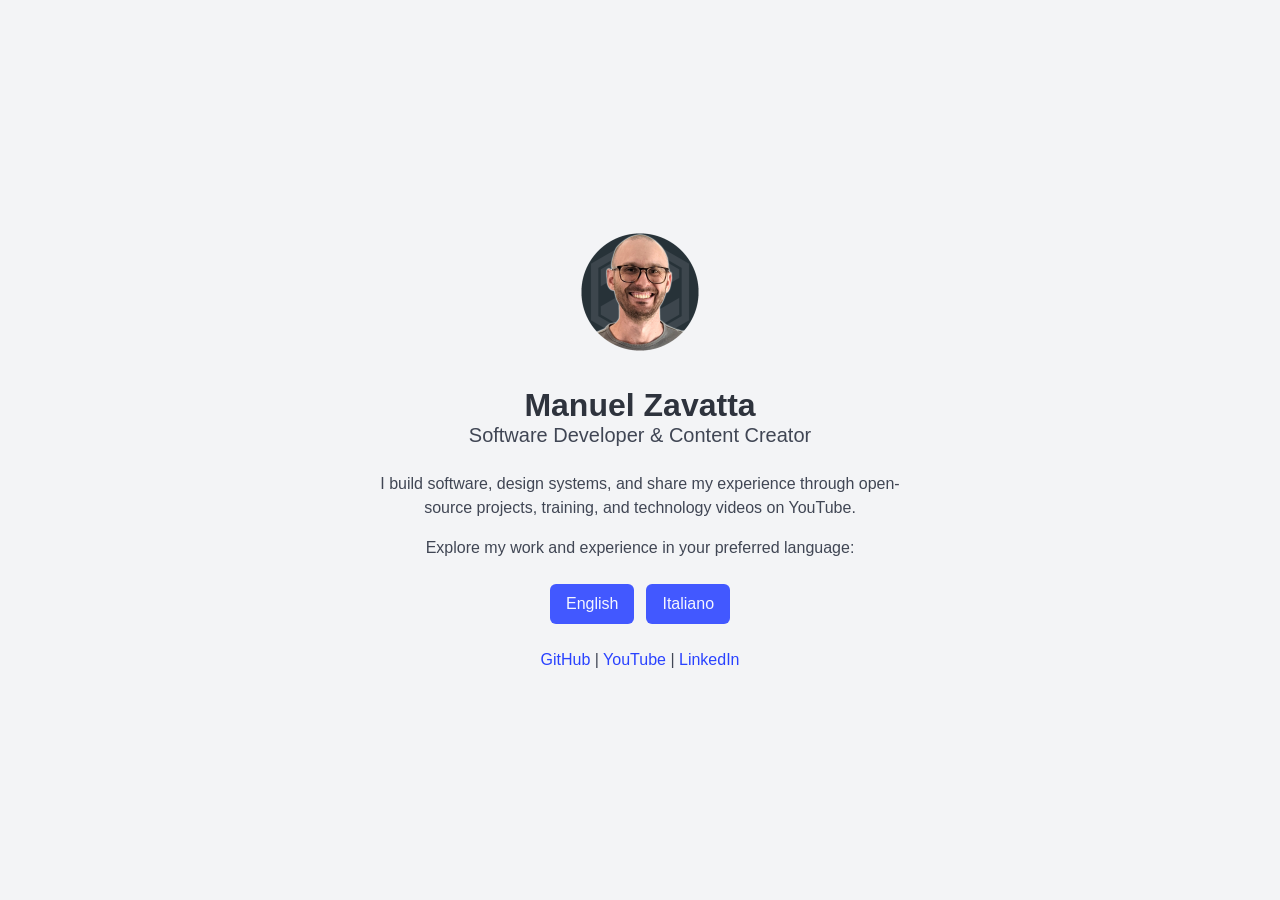
==== commit a003e71d: "add index with social and seo optimization" ====
--- a/index.html
+++ b/index.html
@@ -9,378 +9,93 @@
   Animations: Animate.style
   CSS Framework: Bulma.io
 -->
-<html xmlns="http://www.w3.org/1999/html" lang="en">
+<html lang="en">
 <head>
-  <title>Manuel Zavatta</title>
   <meta charset="utf-8"/>
   <meta name="viewport" content="width=device-width, initial-scale=1"/>
+  <title>Manuel Zavatta | Software Developer &amp; Content Creator</title>
   <meta name="author" content="Manuel Zavatta"/>
-  <meta name="keywords" content="manuel zavatta profile, manuel zavatta skills, manuel zavatta experience, manuel zavatta projects, manuel zavatta portfolio, manuel zavatta resume, manuel zavatta cv, manuel zavatta, zavy86, zavy"/>
-  <meta name="description" content="Hey, it's great to see you here! Find out who I am, what I do, and how I can help you..."/>
+  <meta name="description" content="Manuel Zavatta's portfolio: software development, system architecture, open-source projects, training, and technology content on YouTube."/>
+  <meta name="robots" content="index, follow, max-image-preview:large"/>
+  <meta name="theme-color" content="#3d464d"/>
+  <link rel="canonical" href="https://im.zavy.dev/"/>
+  <link rel="alternate" hreflang="en" href="https://im.zavy.dev/en/"/>
+  <link rel="alternate" hreflang="it" href="https://im.zavy.dev/it/"/>
+  <link rel="alternate" hreflang="x-default" href="https://im.zavy.dev/"/>
   <meta property="og:type" content="website"/>
   <meta property="og:url" content="https://im.zavy.dev/"/>
-  <meta property="og:site_name" content="https://zavy.dev"/>
+  <meta property="og:site_name" content="Manuel Zavatta"/>
+  <meta property="og:title" content="Manuel Zavatta | Software Developer &amp; Content Creator"/>
+  <meta property="og:description" content="Manuel Zavatta's portfolio: software development, system architecture, open-source projects, training, and technology content on YouTube."/>
+  <meta property="og:locale" content="en_US"/>
+  <meta property="og:locale:alternate" content="it_IT"/>
   <meta property="og:image" content="https://im.zavy.dev/images/open-graph.jpg"/>
-  <meta property="og:title" content="Manuel Zavatta"/>
-  <meta property="og:description" content="Hey, it's great to see you here! Find out who I am, what I do, and how I can help you..."/>
-  <meta name="theme-color" content="#3d464d"/>
+  <meta property="og:image:type" content="image/jpeg"/>
+  <meta property="og:image:width" content="1200"/>
+  <meta property="og:image:height" content="630"/>
+  <meta property="og:image:alt" content="Manuel Zavatta next to a speech bubble reading &quot;ciao devs&quot;."/>
+  <meta name="twitter:card" content="summary_large_image"/>
+  <meta name="twitter:title" content="Manuel Zavatta | Software Developer &amp; Content Creator"/>
+  <meta name="twitter:description" content="Manuel Zavatta's portfolio: software development, system architecture, open-source projects, training, and technology content on YouTube."/>
+  <meta name="twitter:image" content="https://im.zavy.dev/images/open-graph.jpg"/>
+  <meta name="twitter:image:alt" content="Manuel Zavatta next to a speech bubble reading &quot;ciao devs&quot;."/>
   <link rel="shortcut icon" href="images/favicon.ico">
   <link rel="icon" sizes="256x256" href="images/favicon.png">
-  <link rel="stylesheet" type="text/css" href="helpers/animate-4.1.1/animate.min.css"/>
-  <link rel="stylesheet" type="text/css" href="helpers/bulma-1.0.2/css/bulma.min.css" />
+  <link rel="stylesheet" type="text/css" href="helpers/bulma-1.0.2/css/bulma.min.css"/>
   <link rel="stylesheet" type="text/css" href="style.css"/>
+  <script type="application/ld+json">
+    {
+      "@context": "https://schema.org",
+      "@id": "https://im.zavy.dev/#person",
+      "@type": "Person",
+      "name": "Manuel Zavatta",
+      "alternateName": "Zavy86",
+      "url": "https://im.zavy.dev/",
+      "image": "https://im.zavy.dev/images/photo_manuel_zavatta.png",
+      "jobTitle": "Software Developer & Content Creator",
+      "sameAs": [
+        "https://github.com/Zavy86",
+        "https://www.youtube.com/@Zavy86",
+        "https://www.linkedin.com/in/manuel-zavatta/"
+      ]
+    }
+  </script>
+  <script>
+    const browserLanguage = ( navigator.languages?.[0] || navigator.language || '' );
+    //window.location.replace( browserLanguage.toLowerCase().split('-')[0] === 'it' ? 'it/index.html' : 'en/index.html' );
+  </script>
 </head>
 <body>
-<!-- welcome -->
-<section class="hero is-fullheight has-background-light">
+<main class="hero is-fullheight has-background-light">
   <div class="hero-body">
-    <div class="container has-text-centered">
-      <p class="subtitle is-family-monospace"># hello, world! <span class="flashing">_</span></p>
-      <figure class="image is-image-full-responsive is-inline-block animate__animated animate__delay-1s animate__flip">
-        <img src="images/photo_manuel_zavatta.png" alt="Photo of Manuel Zavatta">
+    <div class="container is-max-desktop has-text-centered">
+      <figure class="image is-128x128 is-inline-block mb-5">
+        <img src="images/photo_manuel_zavatta.png" alt="Photo of Manuel Zavatta" width="128" height="128">
       </figure>
-      <h1 class="title">I'm Manuel Zavatta</h1>
-      <p><a class="show-more" data-target='welcome'>show more&hellip;</a></p>
-    </div><!-- container -->
-  </div><!-- hero-body -->
-</section>
-<!-- welcome, show more -->
-<section id="welcome" class="hero has-background-white is-hidden">
-  <div class="hero-body">
-    <div class="container is-max-desktop">
-      <p class="subtitle">Hey, it's great to see you here!</p>
-      <div class="content has-text-justified">
+      <h1 class="title">Manuel Zavatta</h1>
+      <p class="subtitle">Software Developer &amp; Content Creator</p>
+      <div class="columns is-centered">
+      <div class="column is-7 content">
         <p>
-          I'm a tech enthusiast who turned years of independent learning and consulting
-          into a career in software development.
+          I build software, design systems, and share my experience through open-source projects,
+          training, and technology videos on YouTube.
         </p>
-        <p>
-          A few years ago, I set out to become a full-stack developer, but I soon realized that it's impossible to
-          excel at everything. Still, my curiosity about every kind of technology gives me the ability to put
-          together an MVP from scratch.
-        </p>
-        <p>
-          If I had to pick one area that still excites me today, it would definitely be building backends that
-          do the heavy lifting behind the scenes. I love designing lightweight, powerful systems that are distributed,
-          synchronized, elegant, and effective&hellip;
-        </p>
-        <p>
-          I also have a YouTube channel where I share my experience with others, covering software development,
-          system design, databases, servers, optimization, and technology in general from a developer's
-          perspective.
-        </p>
-      </div><!-- content -->
-    </div><!-- container -->
-  </div><!-- hero-body -->
-</section>
-<!-- software developer -->
-<section class="hero is-fullheight has-background-dark has-text-white-ter">
-  <div class="hero-body">
-    <div class="container has-text-centered">
-      <h1 class="title has-text-white-ter">I'm a <strong>Software Developer</strong></h1>
-      <p class="is-p-full-responsive">&lt;<span id="coding_years_big" class="animated_number"></span>/&gt;</p>
-      <p class="subtitle has-text-white-ter">
-        with over <span id="coding_years_small" class="has-text-info animated_number">_</span> years of experience
+        <p>Explore my work and experience in your preferred language:</p>
+      </div>
+      </div>
+      <nav aria-label="Choose your language">
+        <div class="buttons is-centered">
+          <a class="button is-link" href="en/index.html" hreflang="en" lang="en">English</a>
+          <a class="button is-link" href="it/index.html" hreflang="it" lang="it">Italiano</a>
+        </div>
+      </nav>
+      <p class="mt-5">
+        <a href="https://github.com/Zavy86" target="_blank">GitHub</a>
+        | <a href="https://www.youtube.com/@Zavy86" target="_blank">YouTube</a>
+        | <a href="https://www.linkedin.com/in/manuel-zavatta/" target="_blank">LinkedIn</a>
       </p>
-      <p><a class="show-more has-text-info" data-target='software-developer'>show more&hellip;</a></p>
-    </div><!-- container -->
-  </div><!-- hero-body -->
-</section>
-<!-- software developer, show more -->
-<section id="software-developer" class="hero has-background-white is-hidden">
-  <div class="hero-body">
-    <div class="container is-max-desktop">
-      <div class="content has-text-justified">
-        <p>
-          Like other developers of my generation, I took my first steps on a Commodore, naturally a secondhand
-          or even thirdhand one. Those were the days when writing a single line of BASIC made you feel like a god,
-          able to bend machines to your will. Of course, becoming a programmer is an uphill journey. Technology
-          has evolved exponentially: I went through Windows 3.1, 95, and 98, discovered Linux and the wonderful XP,
-          then moved on to Mac, iOS, Android, and who knows what else the future will bring. But one thing has
-          always remained the same: wanting to understand how things work and how to reprogram them&hellip;
-        </p>
-        <p>
-          In April 2009, driven by the desire to build a career in IT, I started working as a freelance developer.
-          My work mainly involved building websites and office automation applications, providing IT consulting
-          and training, and offering technical support for hardware and software.
-        </p>
-        <p>
-          In 2010, I co-founded <em>Gruppo MIPS</em> with two other people, a cooperative providing IT and
-          communications services. I managed its IT division as well as its administration. We handled branding
-          for various professionals, ran communications campaigns for small and medium-sized businesses, built
-          websites for schools and local authorities, and worked on several regional projects.
-        </p>
-        <p>
-          In July 2013, I had the opportunity to join the IT team at one of the world's leading stainless steel
-          manufacturers. The company's international presence and numerous subsidiaries around the world gave me
-          the chance to develop many digitalization projects, also driven by new regulations and investments
-          in improving efficiency in an industry with over a century of history.
-        </p>
-        <p>
-          In 2025, while continuing to work full-time in IT at the multinational company mentioned above, I decided
-          to reactivate my VAT registration. This time, the main reason was to handle the tax obligations associated
-          with monetizing my online work as a content creator. This allows me to collaborate with brands,
-          run masterclasses, and take on occasional freelance projects as time permits&hellip;
-        </p>
-      </div><!-- content -->
-    </div><!-- container -->
-  </div><!-- hero-body -->
-</section>
-<!-- content creator -->
-<section class="hero is-fullheight has-background-light">
-  <div class="hero-body">
-    <div class="container has-text-centered">
-      <h1 class="title">I'm also a Content Creator</h1>
-      <figure class="image is-image-full-responsive is-inline-block animate__animated animate__delay-1s animate__rubberBand">
-        <img src="images/logo_youtube.png" alt="YouTube logo">
-      </figure>
-      <p class="subtitle">
-        follow me on <a href="https://www.youtube.com/@Zavy86?sub_confirmation=1">YouTube</a>
-        along with <span id="youtube_subscribers" class="has-text-link animated_number">_</span> other people
-      </p>
-      <p><a class="show-more" data-target='content-creator'>show more&hellip;</a></p>
-    </div><!-- container -->
-  </div><!-- hero-body -->
-</section>
-<!-- content creator, show more -->
-<section id="content-creator" class="hero has-background-white is-hidden">
-  <div class="hero-body">
-    <div class="container is-max-desktop">
-      <div class="content has-text-justified">
-        <p>
-          In March 2022, I decided to launch a
-          <a target="_blank" href="https://www.youtube.com/channel/UCSuMyjQK6SatyhJfhXs2qVQ?sub_confirmation=1">YouTube channel</a>
-          dedicated to developers. I started sharing my story, my passion, and my experiences in technology
-          to help aspiring developers find an effective path into the profession.
-        </p>
-      </div><!-- content -->
-    </div><!-- container -->
-  </div><!-- hero-body -->
-</section>
-<!-- open source -->
-<section class="hero is-fullheight has-background-dark has-text-white-ter">
-  <div class="hero-body">
-    <div class="container has-text-centered">
-      <h1 class="title has-text-white-ter">I 🤍 the Open Source Community</h1>
-      <figure class="image is-image-full-responsive is-inline-block animate__animated animate__delay-1s animate__heartBeat">
-        <img src="images/logo_github.png" alt="GitHub logo">
-      </figure>
-      <p class="subtitle has-text-white-ter">
-        and I've earned <span id="wikidocs_stars" class="has-text-info animated_number">_</span> stars
-        on my side project <a href="https://github.com/Zavy86/WikiDocs" class="has-text-info" target="_blank">Wiki|Docs</a>
-      </p>
-      <p><a class="show-more has-text-info" data-target='open-source'>show more&hellip;</a></p>
-    </div><!-- container -->
-  </div><!-- hero-body -->
-</section>
-<!-- open source, show more -->
-<section id="open-source" class="hero has-background-white is-hidden">
-  <div class="hero-body">
-    <div class="container is-max-desktop">
-      <div class="content has-text-justified">
-        <p>
-          In January 2019, I needed a simple wiki with Markdown support that was easy to install and use.
-          When I couldn't find anything that fit my needs, I created
-          <a target="_blank" href="https://github.com/Zavy86/WikiDocs">Wiki|Docs</a>.
-          I made it available as open source on GitHub from the start. After a few years, interest began to grow,
-          and a community is now forming around the project. Encouraged by that interest, I decided to give the
-          project a fresh start by rewriting it with a more structured approach. I'm looking for new contributors,
-          so if you're interested, head over to the
-          <a target="_blank" href="https://github.com/Zavy86/WikiDocs/blob/master/CONTRIBUTING.md">repository</a>!
-        </p>
-      </div><!-- content -->
-    </div><!-- container -->
-  </div><!-- hero-body -->
-</section>
-<!-- for you -->
-<section class="hero is-fullheight has-background-light">
-  <div class="hero-body">
-    <div class="container has-text-centered">
-      <h1 class="title">What can I do for you?</h1>
-      <div class="carousel">
-        <div class="carousel-item">
-          <figure class="image is-image-full-responsive is-inline-block">
-            <img src="images/icon_mvp.png" alt="MVP icon">
-          </figure>
-          <p class="subtitle">Build a <span class="has-text-link">Minimum Viable Product</span></p>
-        </div>
-        <div class="carousel-item">
-          <figure class="image is-image-full-responsive is-inline-block">
-            <img src="images/icon_consulting.png" alt="consultancy icon">
-          </figure>
-          <p class="subtitle">Project and architecture <span class="has-text-link">consulting</span></p>
-        </div>
-        <div class="carousel-item">
-          <figure class="image is-image-full-responsive is-inline-block">
-            <img src="images/icon_training.png" alt="training icon">
-          </figure>
-          <p class="subtitle">Courses, training, or <span class="has-text-link">mentorship</span></p>
-        </div>
-        <div class="carousel-item">
-          <figure class="image is-image-full-responsive is-inline-block">
-            <img src="images/icon_sponsor.png" alt="sponsor icon">
-          </figure>
-          <p class="subtitle"><span class="has-text-link">Promote</span> your brand or product</p>
-        </div>
-      </div>
-      <br/>
-      <p><a class="show-more" data-target='for-you'>show more&hellip;</a></p>
-    </div><!-- container -->
-  </div><!-- hero-body -->
-</section>
-<!-- for you, show more -->
-<section id="for-you" class="hero has-background-white is-hidden">
-  <div class="hero-body">
-    <div class="container is-max-desktop">
-      <div class="content has-text-justified">
-        <p class="subtitle">Build a Minimum Viable Product</p>
-        <p>
-          A Minimum Viable Product is the simplest working version of a product or service. Think of a prototype
-          that lets you test an idea in the market as quickly as possible. Building an MVP means focusing on the
-          essential features that solve a specific problem for your users, without slowing development down with
-          unnecessary functionality. This approach lets you gather valuable feedback, validate your idea, and
-          refine your product based on your audience's needs.
-        </p>
-        <p class="subtitle">Project and architecture consulting</p>
-        <p>
-          Designing robust, scalable software architectures tailored to your specific business needs is essential.
-          Working closely with you, I'll analyze your requirements, evaluate the most suitable technologies, and
-          design a software architecture that maximizes your product's efficiency, security, and maintainability.
-          Drawing on my experience, I'll help you choose the best technology solutions and make strategic decisions
-          for your project's long-term success.
-        </p>
-        <p class="subtitle">Courses, training, or mentorship</p>
-        <p>
-          I strongly believe in continually developing your skills. I offer personalized training courses to help
-          you achieve your professional goals. Through theoretical and practical lessons, I'll help you build new
-          skills and give you the tools you need to tackle challenges in your field. Investing in yourself is the
-          key to success. Through mentoring, we'll work together to define your goals and create a learning path
-          tailored to you.
-        </p>
-        <p class="subtitle">Promote your brand or product</p>
-        <p>
-          Looking for a partner to grow your social media presence, or want to use my channels to promote your
-          product or service? Let's work together to create authentic, engaging content that connects with both
-          your audience and mine. Together, we'll find the best ways to achieve your goals and get people talking
-          about you. <em>I only work with brands that I believe are a good fit for my audience.</em>
-        </p>
-      </div><!-- content -->
-    </div><!-- container -->
-  </div><!-- hero-body -->
-</section>
-<!-- contacts -->
-<section class="hero has-background-dark has-text-white-ter">
-  <div class="hero-body">
-    <div class="container has-text-centered">
-      <h1 class="title has-text-white-ter">Get in touch</h1>
-      <br/>
-      <p class="subtitle has-text-white-ter">If you'd like to <span class="has-text-info">contact me</span>, here's how:</p>
-      <div class="columns">
-        <div class="column is-two-fifths is-offset-1">
-          <p><a class="button is-fullwidth is-info" target="_blank" href="https://calendar.google.com/calendar/appointments/schedules/AcZssZ3bJsVoGHNQW4TTHcfiG7JSolzrw1Y92cLUTbb-FmCycFtd_FBtm-0t1HPUPM3qT9Atbph6ENiA">Book a Call</a></p>
-        </div><!-- column -->
-        <div class="column is-two-fifths">
-          <p><a class="button is-fullwidth is-info" target="_blank" href="mailto:write@zavy.dev">Write a Message</a></p>
-        </div><!-- column -->
-      </div><!-- columns -->
-      <div class="columns">
-        <div class="column is-two-fifths is-offset-1">
-          <p><a class="button is-fullwidth is-info" target="_blank" href="https://zavy86.substack.com/">Join the Newsletter</a></p>
-        </div><!-- column -->
-        <div class="column is-two-fifths">
-          <p><a class="button is-fullwidth is-info" target="_blank" href="https://www.linkedin.com/in/manuel-zavatta/">Connect on LinkedIn</a></p>
-        </div><!-- column -->
-      </div><!-- columns -->
-    </div><!-- container -->
-  </div><!-- hero-body -->
-</section>
-<!-- footer -->
-<footer class="footer has-background-black">
-  <div class="content has-text-centered">
-    <p>
-      <strong class="has-text-grey">
-        Coded with &hearts; by me!
-        <span class="is-hidden-touch">|</span>
-        <span class="is-hidden-desktop"><br></span>
-        Copyright 2009-<span id="current_year"></span> &copy; Manuel Zavatta
-        <span class="is-hidden-touch">|</span>
-        <span class="is-hidden-desktop"><br></span>
-        IT01301770077
-      </strong>
-    <p>
-      This website does not use any cookies, including profiling or technical cookies, to protect your privacy
-      while browsing.
-    </p>
+    </div>
   </div>
-</footer>
-<!-- scripts -->
-<script>
-  document.addEventListener('DOMContentLoaded', () => {
-    // set values
-    document.getElementById('current_year').innerText = ( new Date().getFullYear() ).toString();
-    document.getElementById('coding_years_big').dataset.target = ( new Date().getFullYear() - 2009 ).toString();
-    document.getElementById('coding_years_small').dataset.target = ( new Date().getFullYear() - 2009 ).toString();
-    document.getElementById('youtube_subscribers').dataset.target = ( 2699 ).toString();
-    document.getElementById('wikidocs_stars').dataset.target = ( 349 ).toString();
-    // retrieve stats
-    const statsReady = fetch('https://automations.vps.zavy.dev/webhook/3d40e896-71ba-498e-88fd-81d945874132', {
-      signal: AbortSignal.timeout(10000)
-    })
-      .then(response => response.json())
-      .then(data => {
-        document.getElementById('youtube_subscribers').dataset.target = ( data.youtube_subscribers ).toString();
-        document.getElementById('wikidocs_stars').dataset.target = ( data.wikidocs_stars ).toString();
-      })
-      .catch(error => { console.error('Error retrieving stats from n8n', error); });
-    // carousel
-    let currentIndex = 0;
-    const items = document.querySelectorAll('.carousel-item');
-    function showItem(index) {
-      items.forEach((item, i) => {
-        item.classList.toggle('active', i === index);
-      });
-    }
-    function nextItem() {
-      currentIndex = (currentIndex + 1) % items.length;
-      showItem(currentIndex);
-    }
-    showItem(currentIndex);
-    setInterval(nextItem, 10000);
-    // animated numbers
-    const observer = new IntersectionObserver(entries => {
-      entries.forEach(entry => {
-        if(entry.isIntersecting) {
-          statsReady.then(() => incrementNumber(entry.target));
-          observer.unobserve(entry.target);
-        }
-      });
-    },{ threshold: 0.27 });
-    document.querySelectorAll('.animated_number').forEach(tag => observer.observe(tag));
-    function incrementNumber(element) {
-      const targetNumber = parseInt(element.getAttribute('data-target'), 10);
-      let currentNumber = Math.max((targetNumber - 270),0);
-      let incrementTime = 270;
-      function updateNumber() {
-        if (currentNumber < targetNumber) {
-          currentNumber++;
-          element.textContent = currentNumber.toLocaleString('en-US');
-          incrementTime = incrementTime / 2;
-          if(incrementTime < 1){incrementTime = 1;}
-          setTimeout(updateNumber, incrementTime);
-        }
-      }
-      setTimeout(updateNumber,1000);
-    }
-  });
-  // show more
-  document.querySelectorAll('.show-more').forEach(link => {
-    link.addEventListener('click', function() {
-      const targetElement = document.getElementById(this.dataset.target);
-      targetElement.classList.remove('is-hidden');
-      targetElement.scrollIntoView({ behavior: 'smooth' });
-      this.remove();
-    });
-  });
-</script>
+</main>
 </body>
 </html>
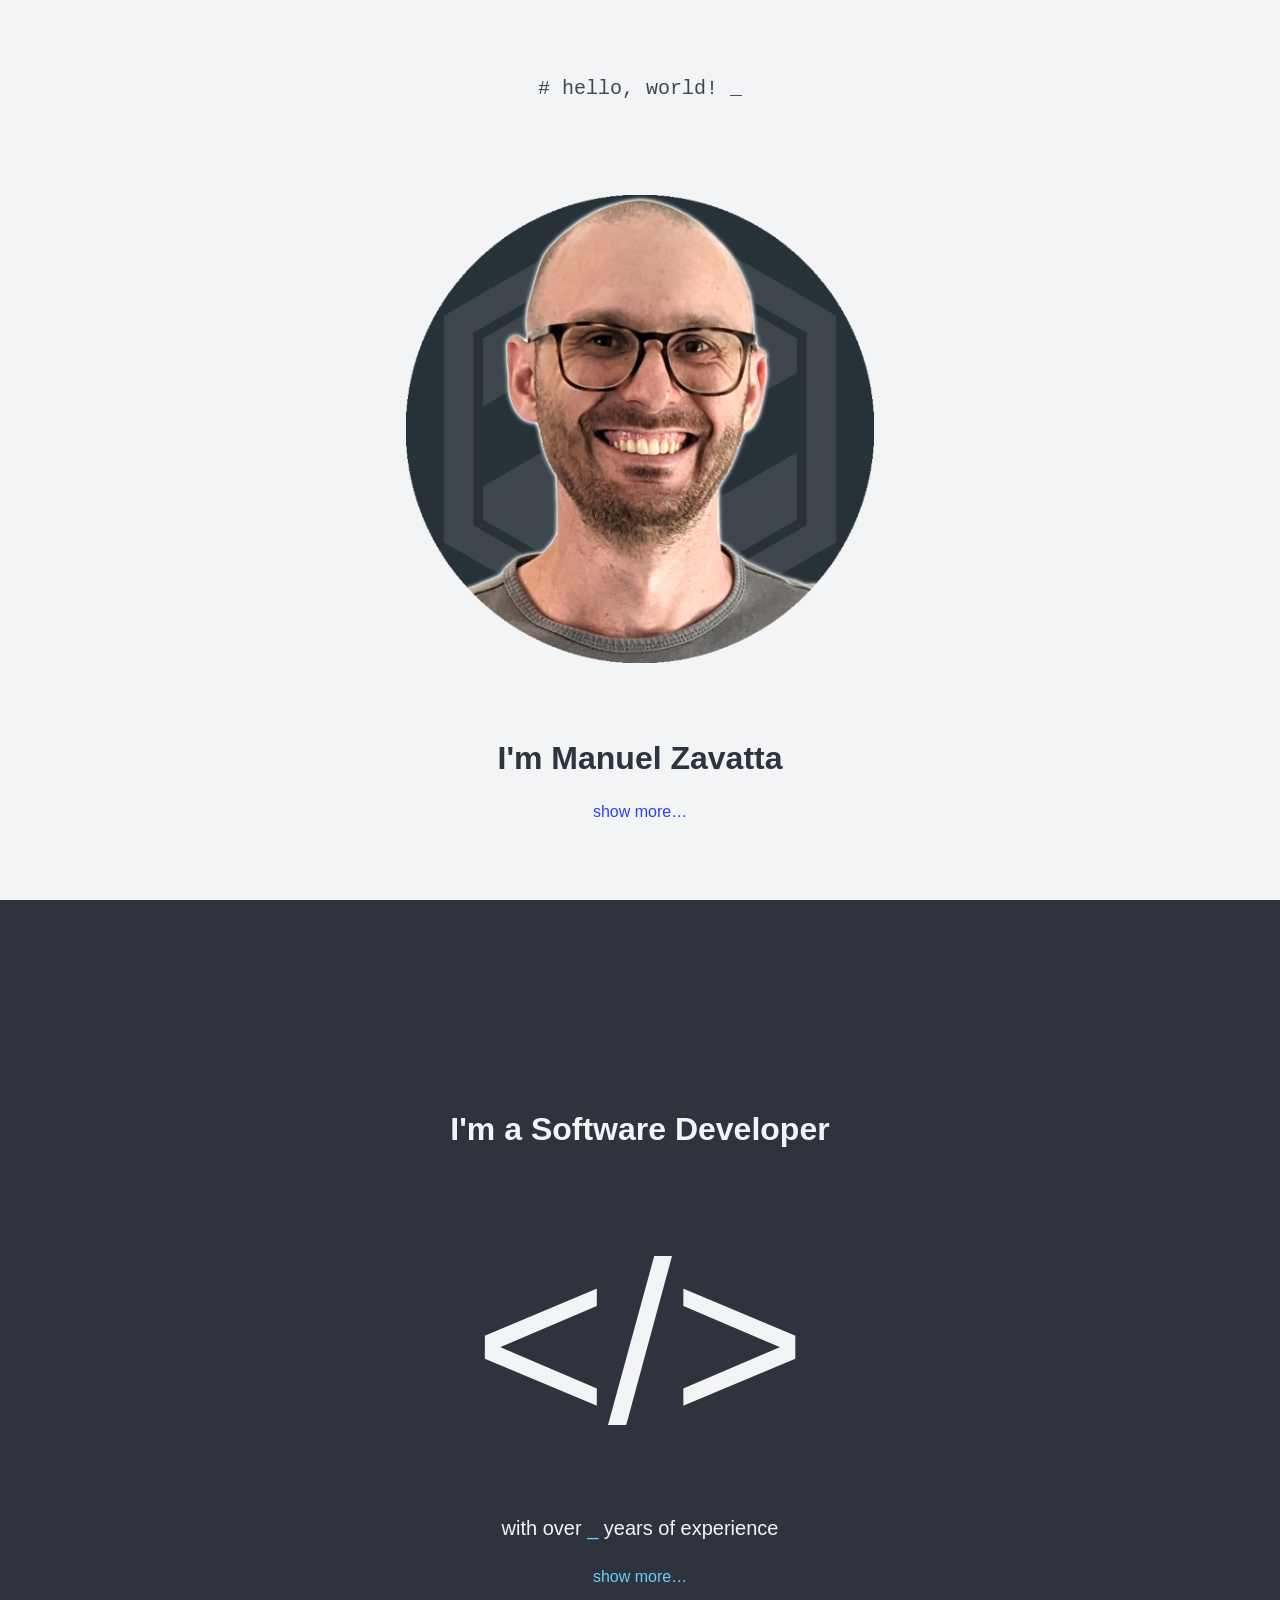
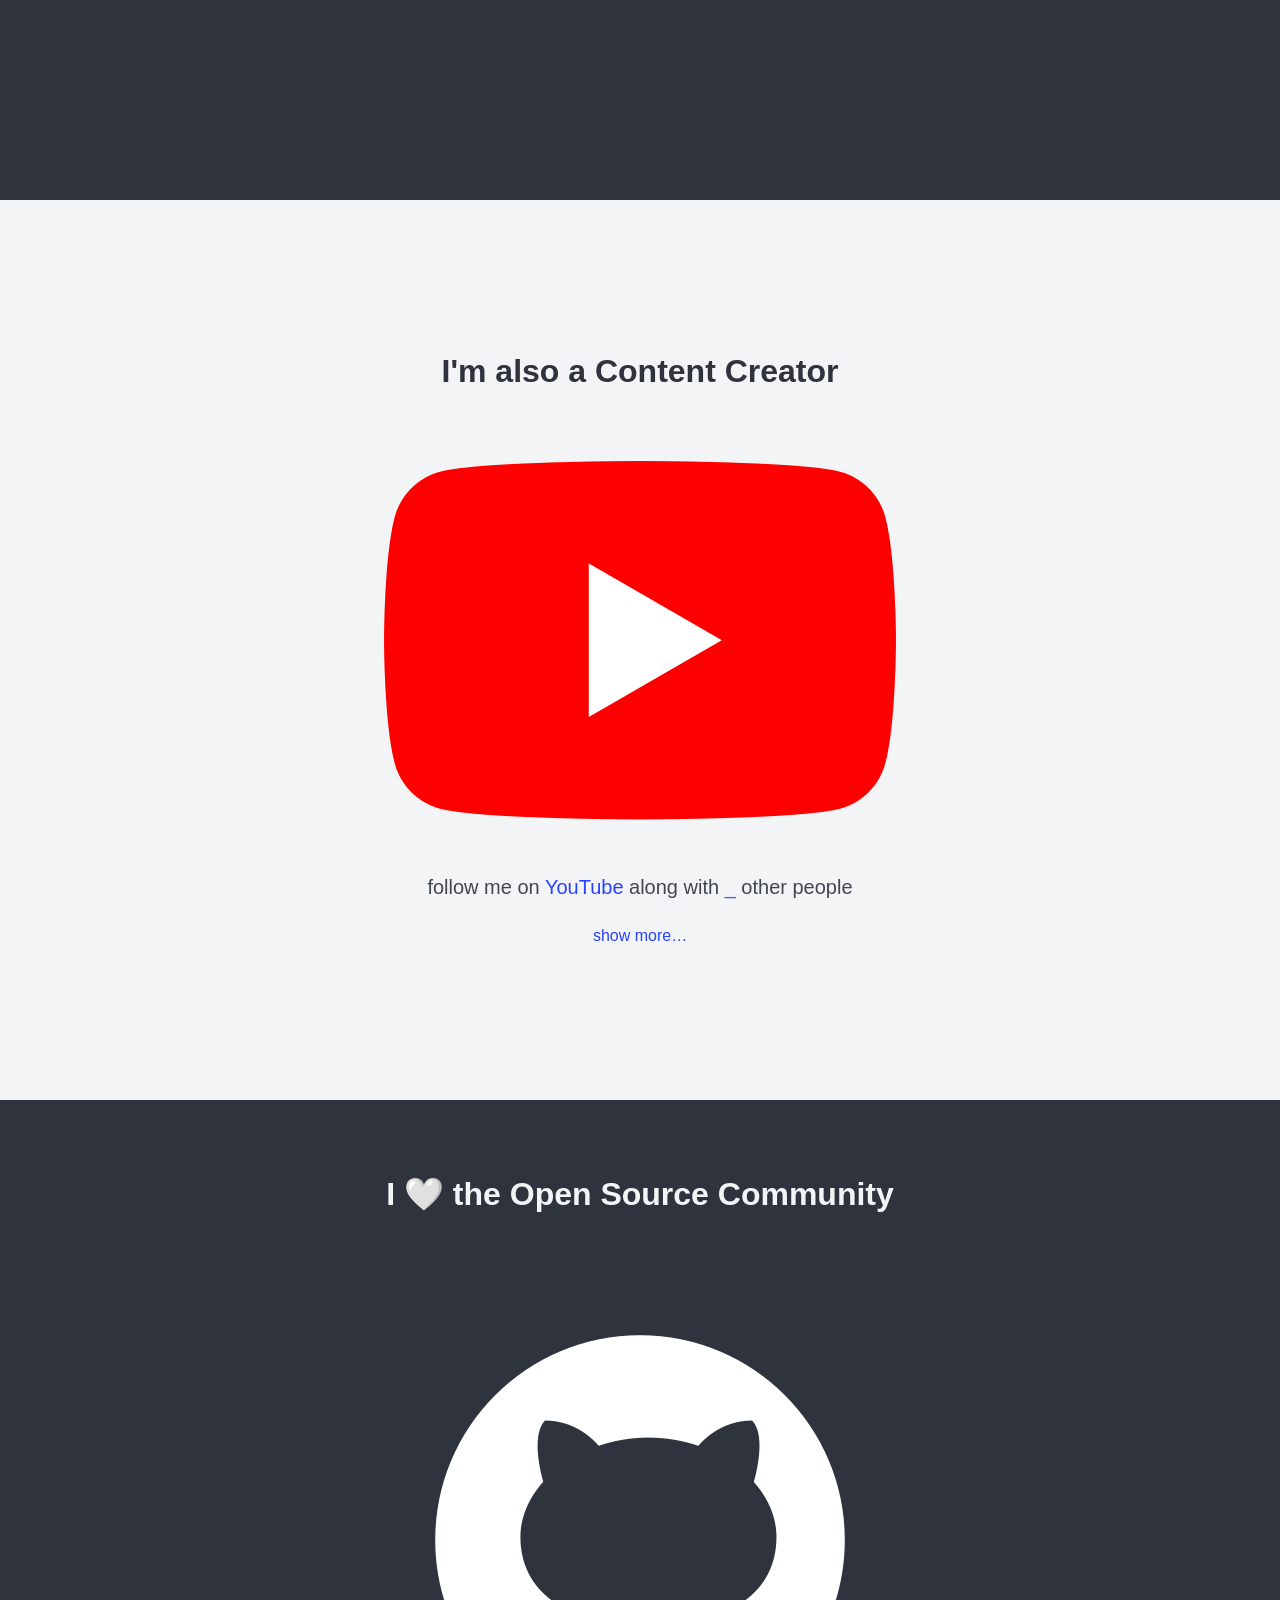
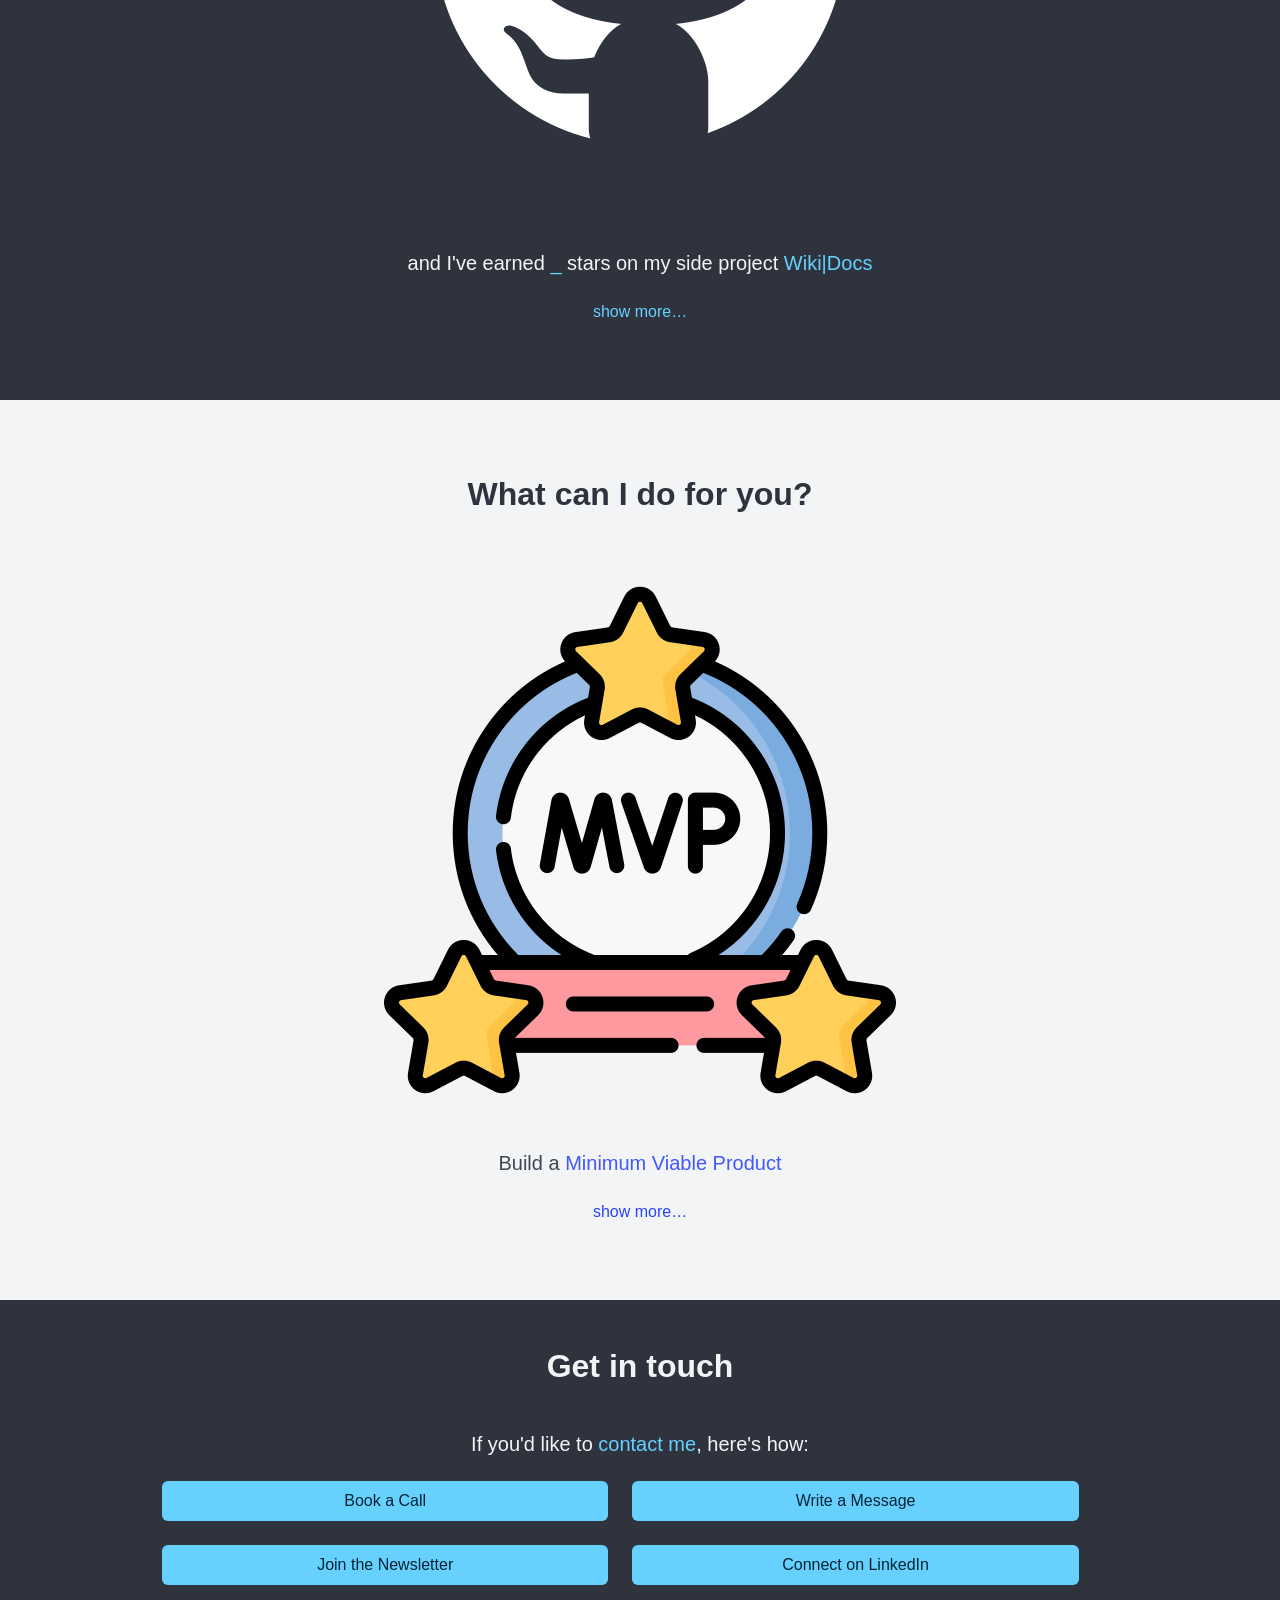
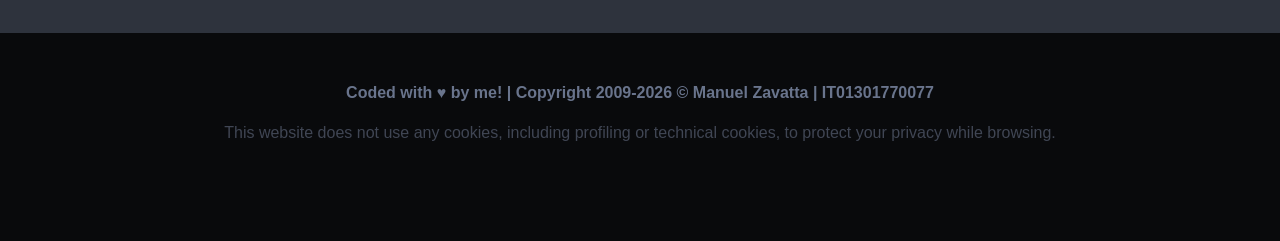
==== commit 7850e316: "add sitemap, robots and llm files" ====
--- a/index.html
+++ b/index.html
@@ -62,7 +62,7 @@
   </script>
   <script>
     const browserLanguage = ( navigator.languages?.[0] || navigator.language || '' );
-    //window.location.replace( browserLanguage.toLowerCase().split('-')[0] === 'it' ? 'it/index.html' : 'en/index.html' );
+    window.location.replace( browserLanguage.toLowerCase().split('-')[0] === 'it' ? 'it/index.html' : 'en/index.html' );
   </script>
 </head>
 <body>
